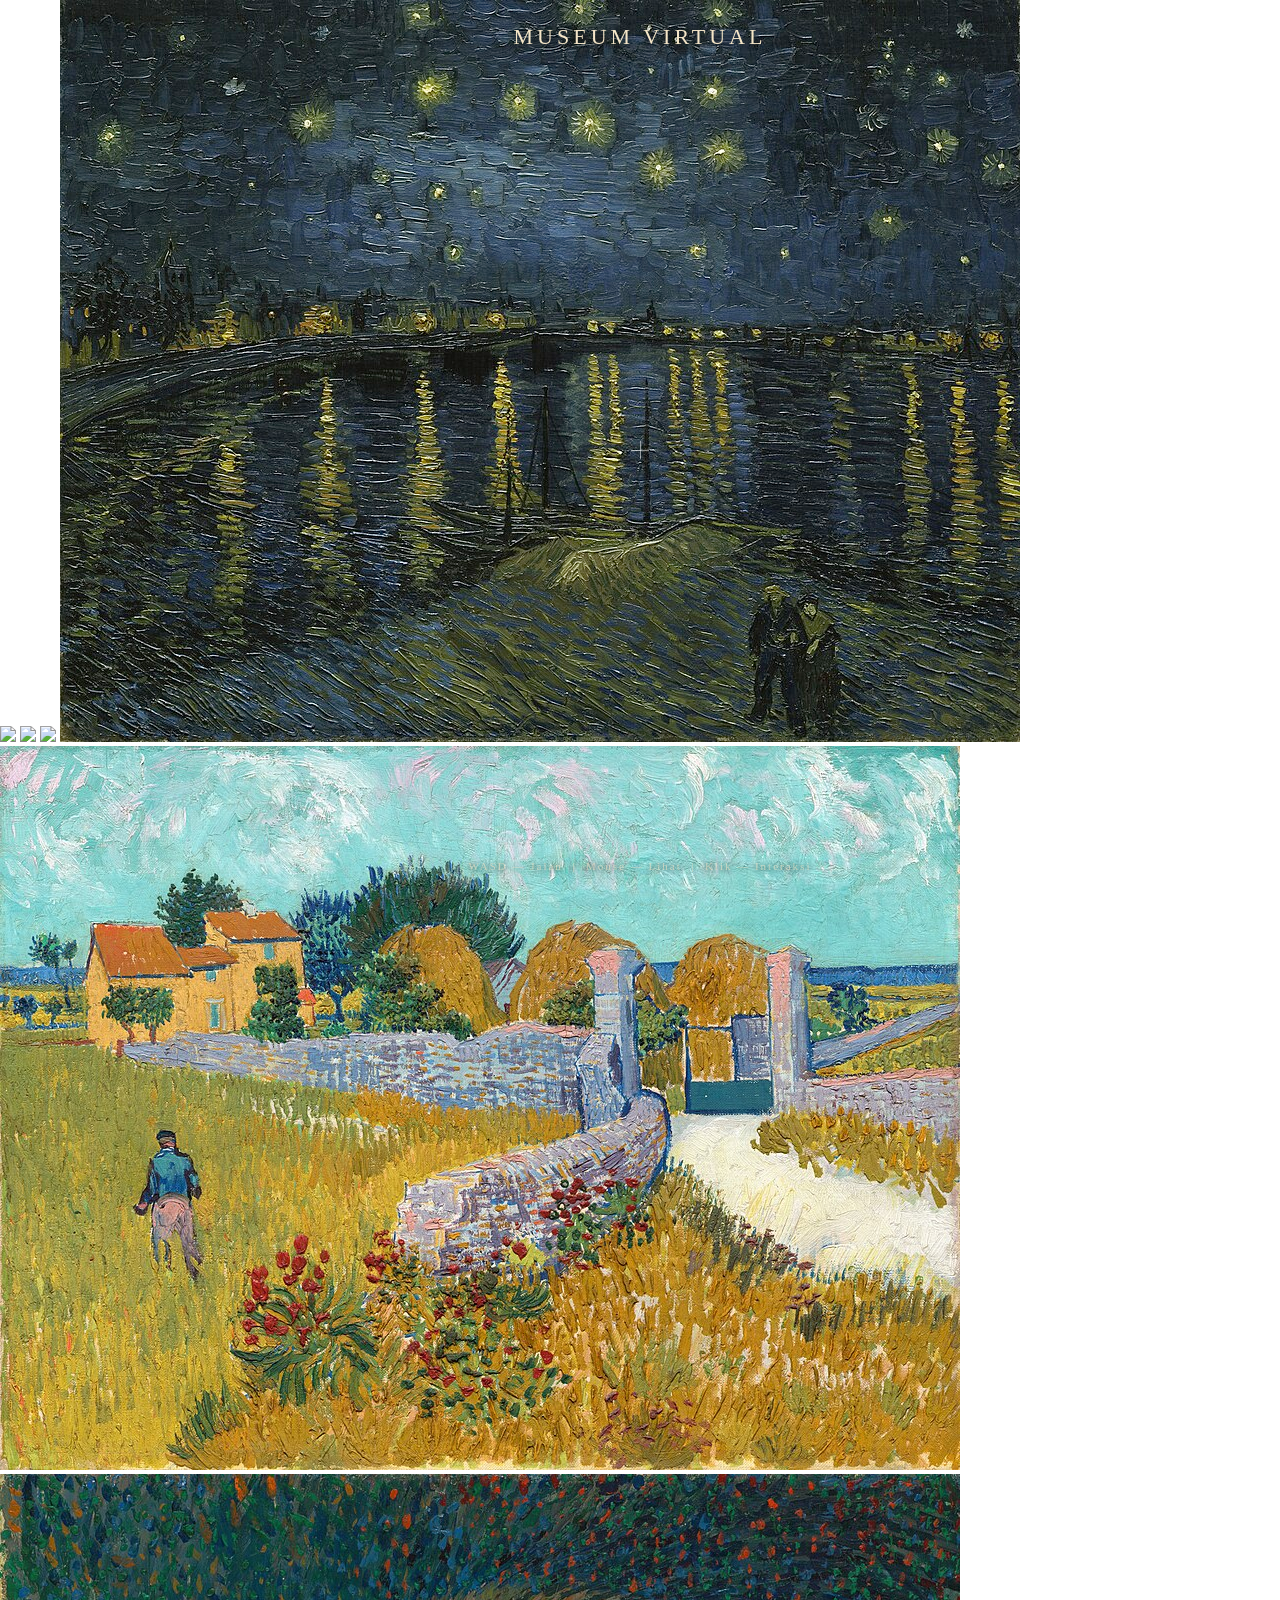
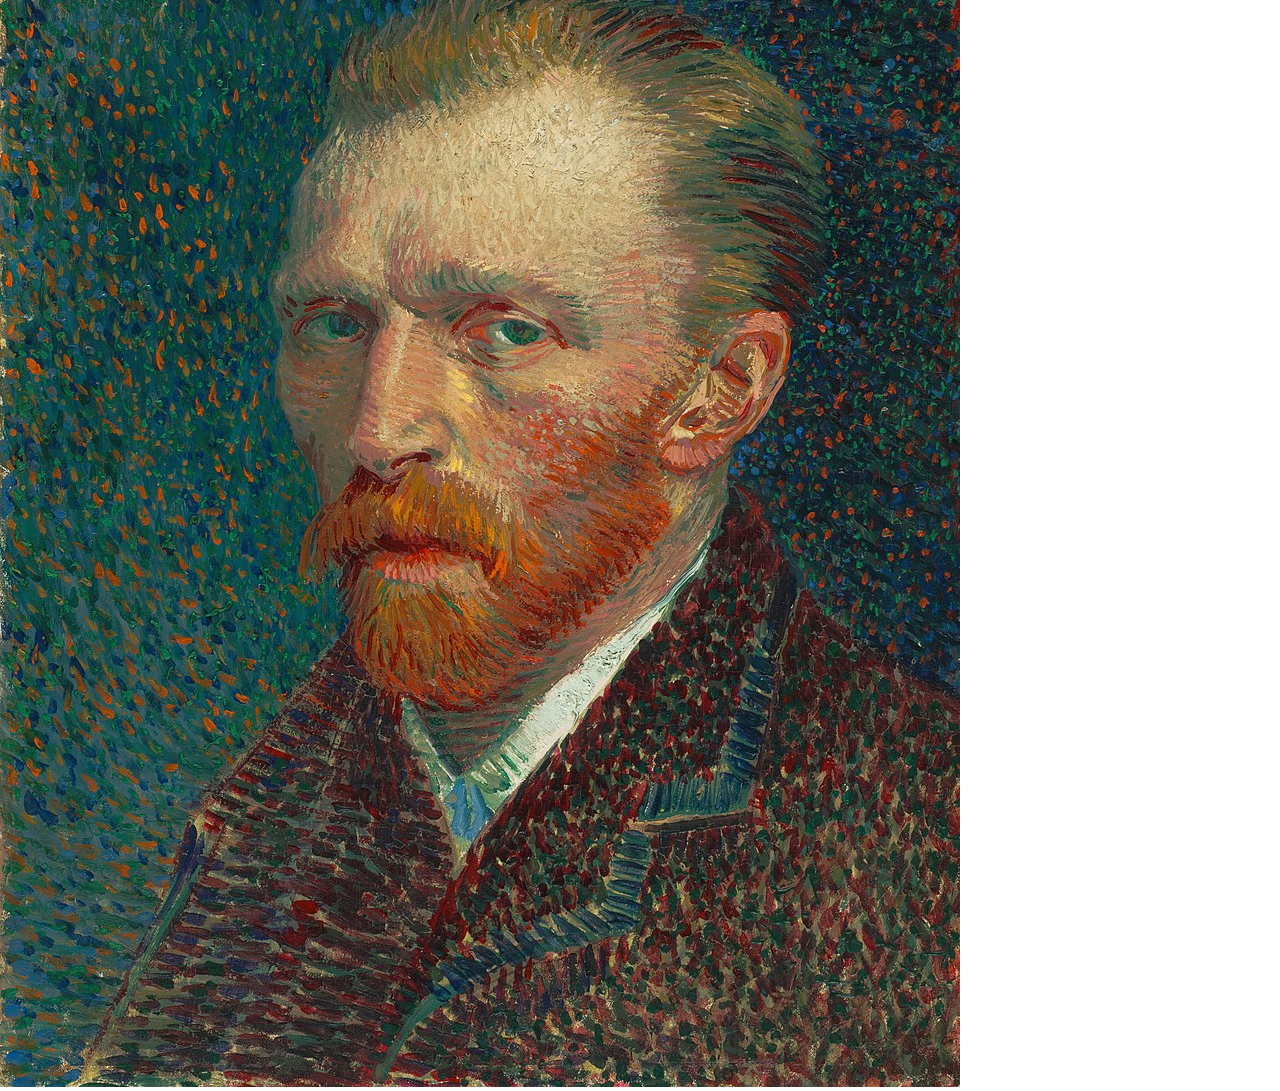
==== index.html @ 612df311 "feat: view in room, 3d models, images" ====
<!DOCTYPE html>
<html lang="id">

<head>
  <meta charset="UTF-8" />
  <meta name="viewport" content="width=device-width, initial-scale=1.0" />
  <title>Virtual Museum Interaktif</title>

  <!-- A-Frame -->
  <script src="https://aframe.io/releases/1.5.0/aframe.min.js"></script>
  <link rel="stylesheet" href="css/style.css" />
  <script src="js/interactions.js" defer></script>
</head>

<body>

  <!-- ══════════════ UI OVERLAY ══════════════ -->
  <div id="hud">
    <div id="museum-title">
      <h1>Museum Virtual</h1>
      <!-- <p>Koleksi Seni Dunia</p> -->
    </div>
    <div id="crosshair"></div>
    <div id="tooltip">[ Klik untuk info ]</div>
    <div id="nav-hint">WASD — Jalan &nbsp;|&nbsp; Mouse — Lihat &nbsp;|&nbsp; Klik — Interaksi</div>

    <div id="info-panel">
      <div id="info-title">Judul Karya</div>
      <div id="info-desc">Deskripsi karya seni atau artefak.</div>
      <span id="info-close">✕ &nbsp;Tutup</span>
    </div>
  </div>

  <!-- ══════════════ A-FRAME SCENE ══════════════ -->
  <a-scene background="color: #1a1208" fog="type: linear; color: #1a1208; near: 10; far: 30"
    cursor="rayOrigin: mouse; fuse: false" raycaster="objects: .interactable">

    <!-- ── ASSETS ── -->
    <a-assets>
      <img id="tex-floor" src="assets/images/Marble016_4K-JPG_Color.jpg" crossorigin="anonymous" />
      <img id="tex-wall" src="assets/images/Marble016_4K-JPG_Color.jpg" crossorigin="anonymous" />
      <img id="tex-ceiling" src="assets/images/Marble016_4K-JPG_Color.jpg" crossorigin="anonymous" />

      <img id="painting-1" src="assets/images/Vincent_van_Gogh_-_Starry_Night_-_Google_Art_Project.jpg"
        crossorigin="anonymous" />
      <img id="painting-2" src="assets/images/Farmhouse_in_Provence,_1888,_Vincent_van_Gogh,_NGA.jpg"
        crossorigin="anonymous" />
      <img id="painting-3" src="assets/images/Vincent_van_Gogh_-_Self-Portrait_-_Google_Art_Project_(454045).jpg"
        crossorigin="anonymous" />

      <a-asset-item id="model-artifact1" src="assets/models/Stag Statue.glb"></a-asset-item>
      <a-asset-item id="model-artifact2" src="assets/models/Statue.glb"></a-asset-item>
      <a-asset-item id="model-artifact3" src="assets/models/MayanTemple.glb"></a-asset-item>
    </a-assets>

    <!-- ── CAMERA ── -->
    <a-entity id="rig" position="0 1.2 7" physics="mass: 1">
      <a-camera height="1.7" near="0.1" far="40" look-controls="pointerLockEnabled: true"></a-camera>
    </a-entity>

    <!-- ══════════ RUANGAN ══════════ -->

    <!-- Lantai -->
    <a-plane src="#tex-floor" width="16" height="20" rotation="-90 0 0" position="0 0 0" repeat="4 5"
      shadow="receive: true"></a-plane>

    <!-- Langit-langit -->
    <a-plane src="#tex-ceiling" width="16" height="20" rotation="90 0 0" position="0 4 0" repeat="4 5"></a-plane>

    <!-- Dinding Belakang -->
    <a-plane src="#tex-wall" width="16" height="4" rotation="0 0 0" position="0 2 -10" repeat="4 1"></a-plane>

    <!-- Dinding Depan -->
    <a-plane src="#tex-wall" width="16" height="4" rotation="0 180 0" position="0 2 10" repeat="4 1"></a-plane>

    <!-- Dinding Kiri -->
    <a-plane src="#tex-wall" width="20" height="4" rotation="0 90 0" position="-8 2 0" repeat="5 1"></a-plane>

    <!-- Dinding Kanan -->
    <a-plane src="#tex-wall" width="20" height="4" rotation="0 -90 0" position="8 2 0" repeat="5 1"></a-plane>

    <!-- ══════════ PENCAHAYAAN ══════════ -->
    <a-light type="ambient" color="#4a3820" intensity="0.6"></a-light>
    <a-light type="directional" color="#fff8e0" intensity="0.8" position="0 4 2" cast-shadow="true"></a-light>
    <!-- Lampu sorot lukisan -->
    <a-light type="point" color="#ffe8a0" intensity="0.8" position="-7 3.2 -4" distance="4"></a-light>
    <a-light type="point" color="#ffe8a0" intensity="0.8" position="-7 3.2  0" distance="4"></a-light>
    <a-light type="point" color="#ffe8a0" intensity="0.8" position="-7 3.2  5" distance="4"></a-light>
    <a-light type="point" color="#ffe8a0" intensity="0.8" position=" 7 3.2 -4" distance="4"></a-light>
    <a-light type="point" color="#ffe8a0" intensity="0.8" position=" 7 3.2  4" distance="4"></a-light>

    <!-- ══════════ LUKISAN DI DINDING ══════════ -->

    <!-- Dinding Kiri -->
    <!-- Lukisan 1 -->
    <a-entity class="interactable" position="-7.85 2.2 -4" rotation="0 90 0" data-title="Starry Night"
      data-desc="Dilukis oleh Vincent van Gogh pada tahun 1889. Menggambarkan langit malam yang berputar-putar di atas desa Saint-Rémy-de-Provence. Salah satu karya paling ikonik dalam sejarah seni Barat.">
      <!-- Bingkai -->
      <a-box width="2.6" height="2.1" depth="0.06" color="#3d2b0e" position="0 0 -0.03"></a-box>
      <!-- Kanvas -->
      <a-plane src="#painting-1" width="2.2" height="1.7" position="0 0 0.02"
        material="shader: flat; side: double"></a-plane>
    </a-entity>

    <!-- Lukisan 2 -->
    <a-entity class="interactable" position="-7.85 2.2 0" rotation="0 90 0" data-title="The Persistence of Memory"
      data-desc="Karya Salvador Dalí (1931). Jam-jam yang meleleh di atas lanskap tandus menjadi simbol surealisme paling terkenal. Dalí terinspirasi dari keju Camembert yang meleleh di bawah sinar matahari.">
      <a-box width="2.6" height="2.1" depth="0.06" color="#3d2b0e" position="0 0 -0.03"></a-box>
      <a-plane src="#painting-2" width="2.2" height="1.7" position="0 0 0.02"
        material="shader: flat; side: double"></a-plane>
    </a-entity>

    <!-- Dinding Kanan -->
    <!-- Lukisan 3 -->
    <a-entity class="interactable" position="7.85 2.2 4" rotation="0 -90 0" data-title="Girl with a Pearl Earring"
      data-desc="Dilukis oleh Johannes Vermeer sekitar tahun 1665. Sering disebut 'Mona Lisa Utara', menampilkan gadis muda dengan anting mutiara yang besar. Kini tersimpan di Mauritshuis, Den Haag, Belanda.">
      <a-box width="2.2" height="2.6" depth="0.06" color="#3d2b0e" position="0 0 -0.03"></a-box>
      <a-plane src="#painting-3" width="1.8" height="2.2" position="0 0 0.02"
        material="shader: flat; side: double"></a-plane>
    </a-entity>

    <!-- ══════════ ARTEFAK 3D ══════════ -->

    <!-- Pedestal + Model 1 -->
    <a-entity class="interactable" position="-3 0 -5" data-title="Artefak: Vas Kuno"
      data-desc="Replika vas keramik dari dinasti Ming, abad ke-15. Dihiasi motif naga dan phoenix yang melambangkan keseimbangan kekuatan alam semesta. Teknik pembuatannya diturunkan selama ratusan tahun.">
      <!-- Pedestal -->
      <a-box width="0.6" height="0.9" depth="0.6" color="#2c2010" position="0 0.45 0"></a-box>
      <a-box width="0.7" height="0.05" depth="0.7" color="#3a2c14" position="0 0.925 0"></a-box>
      <!-- Model GLB -->
      <a-gltf-model class="interactable" src="#model-artifact1" position="0 0.9 0" scale="0.3 0.3 0.3"
        animation="property: rotation; to: 0 360 0; dur: 8000; loop: true; easing: linear"></a-gltf-model>
    </a-entity>

    <!-- Pedestal + Model 2 -->
    <a-entity class="interactable" position="3 0 -5" data-title="Artefak: Patung Kecil"
      data-desc="Patung perunggu yang terinspirasi dari gaya Yunani Kuno. Menceritakan sosok dewa Hermes yang dikenal sebagai pembawa pesan para dewa. Diperkirakan berasal dari abad ke-3 Sebelum Masehi.">
      <a-box width="0.6" height="0.9" depth="0.6" color="#2c2010" position="0 0.45 0"></a-box>
      <a-box width="0.7" height="0.05" depth="0.7" color="#3a2c14" position="0 0.925 0"></a-box>
      <a-gltf-model class="interactable" src="#model-artifact2" position="0 1.2 0" scale="0.5 0.5 0.5"
        animation="property: rotation; to: 0 360 0; dur: 10000; loop: true; easing: linear"></a-gltf-model>
    </a-entity>

    <!-- Pedestal + Model 3 -->
    <a-entity class="interactable" position="0 0 -8" data-title="Artefak: Tample Maya"
      data-desc="adalah sebuah peradaban di Mesoamerika yang dibangun oleh bangsa Maya. Peradaban ini dikenal akan aksara hieroglifnya dan juga seni rupa, arsitektur, matematika, kalender, dan keahlian astronominya. Peradaban Maya berkembang di wilayah Meksiko tenggara, seluruh wilayah Guatemala dan Belize, serta bagian barat Honduras dan El Salvador..">
      <a-box width="0.6" height="0.9" depth="0.6" color="#2c2010" position="0 0.45 0"></a-box>
      <a-box width="0.7" height="0.05" depth="0.7" color="#3a2c14" position="0 0.925 0"></a-box>
      <a-gltf-model class="interactable" src="#model-artifact3" position="0 1.2 0" scale="0.5 0.5 0.5"
        animation="property: rotation; to: 0 360 0; dur: 10000; loop: true; easing: linear"></a-gltf-model>
    </a-entity>

    <!-- Bangku museum (dekoratif) -->
    <a-box width="1.8" height="0.08" depth="0.5" color="#5a3e1e" position="0 0.5 0"></a-box>
    <a-box width="0.08" height="0.5" depth="0.5" color="#4a3010" position="-0.86 0.25 0"></a-box>
    <a-box width="0.08" height="0.5" depth="0.5" color="#4a3010" position=" 0.86 0.25 0"></a-box>

  </a-scene>
</body>

</html>
---- css/style.css ----
* {
	margin: 0;
	padding: 0;
	box-sizing: border-box;
}

/* ── HUD overlay ── */
#hud {
	position: fixed;
	top: 0;
	left: 0;
	width: 100%;
	height: 100%;
	pointer-events: none;
	z-index: 10;
	font-family: 'Georgia', serif;
}

/* Museum title */
#museum-title {
	position: absolute;
	top: 24px;
	left: 50%;
	transform: translateX(-50%);
	text-align: center;
	color: #f5e6c8;
	text-shadow: 0 2px 12px rgba(0, 0, 0, 0.8);
}

#museum-title h1 {
	font-size: 22px;
	letter-spacing: 4px;
	text-transform: uppercase;
	font-weight: normal;
}

#museum-title p {
	font-size: 11px;
	letter-spacing: 2px;
	opacity: 0.7;
	margin-top: 4px;
}

/* Navigation hint */
#nav-hint {
	position: absolute;
	bottom: 28px;
	left: 50%;
	transform: translateX(-50%);
	color: rgba(245, 230, 200, 0.6);
	font-size: 11px;
	letter-spacing: 2px;
	text-align: center;
	text-shadow: 0 1px 6px rgba(0, 0, 0, 0.9);
}

/* Crosshair */
#crosshair {
	position: absolute;
	top: 50%;
	left: 50%;
	transform: translate(-50%, -50%);
	width: 18px;
	height: 18px;
}

#crosshair::before,
#crosshair::after {
	content: '';
	position: absolute;
	background: rgba(255, 255, 255, 0.5);
}

#crosshair::before {
	width: 1px;
	height: 100%;
	left: 50%;
}

#crosshair::after {
	height: 1px;
	width: 100%;
	top: 50%;
}

/* Info panel */
#info-panel {
	position: absolute;
	bottom: 80px;
	left: 50%;
	transform: translateX(-50%) translateY(20px);
	width: min(420px, 90vw);
	background: rgba(15, 10, 5, 0.88);
	border: 1px solid rgba(200, 170, 100, 0.4);
	border-radius: 2px;
	padding: 24px 28px;
	color: #f5e6c8;
	opacity: 0;
	transition: opacity 0.35s ease, transform 0.35s ease;
	pointer-events: none;
	backdrop-filter: blur(8px);
}

#info-panel.visible {
	opacity: 1;
	transform: translateX(-50%) translateY(0);
	pointer-events: all;
}

#info-panel::before {
	content: '';
	position: absolute;
	top: 0;
	left: 28px;
	right: 28px;
	height: 1px;
	background: linear-gradient(90deg, transparent, rgba(200, 170, 100, 0.6), transparent);
}

#info-title {
	font-size: 17px;
	letter-spacing: 2px;
	text-transform: uppercase;
	margin-bottom: 10px;
	color: #e8c97a;
}

#info-desc {
	font-size: 13px;
	line-height: 1.8;
	opacity: 0.85;
	font-style: italic;
}

#info-close {
	display: block;
	margin-top: 16px;
	text-align: right;
	font-size: 10px;
	letter-spacing: 2px;
	color: rgba(200, 170, 100, 0.5);
	cursor: pointer;
	pointer-events: all;
	text-transform: uppercase;
	transition: color 0.2s;
}

#info-close:hover {
	color: #e8c97a;
}

/* Tooltip hover */
#tooltip {
	position: absolute;
	top: 42%;
	left: 50%;
	transform: translate(-50%, -50%);
	color: rgba(245, 230, 200, 0.75);
	font-size: 11px;
	letter-spacing: 2px;
	text-transform: uppercase;
	text-shadow: 0 1px 8px rgba(0, 0, 0, 1);
	opacity: 0;
	transition: opacity 0.2s;
	pointer-events: none;
}

#tooltip.show {
	opacity: 1;
}
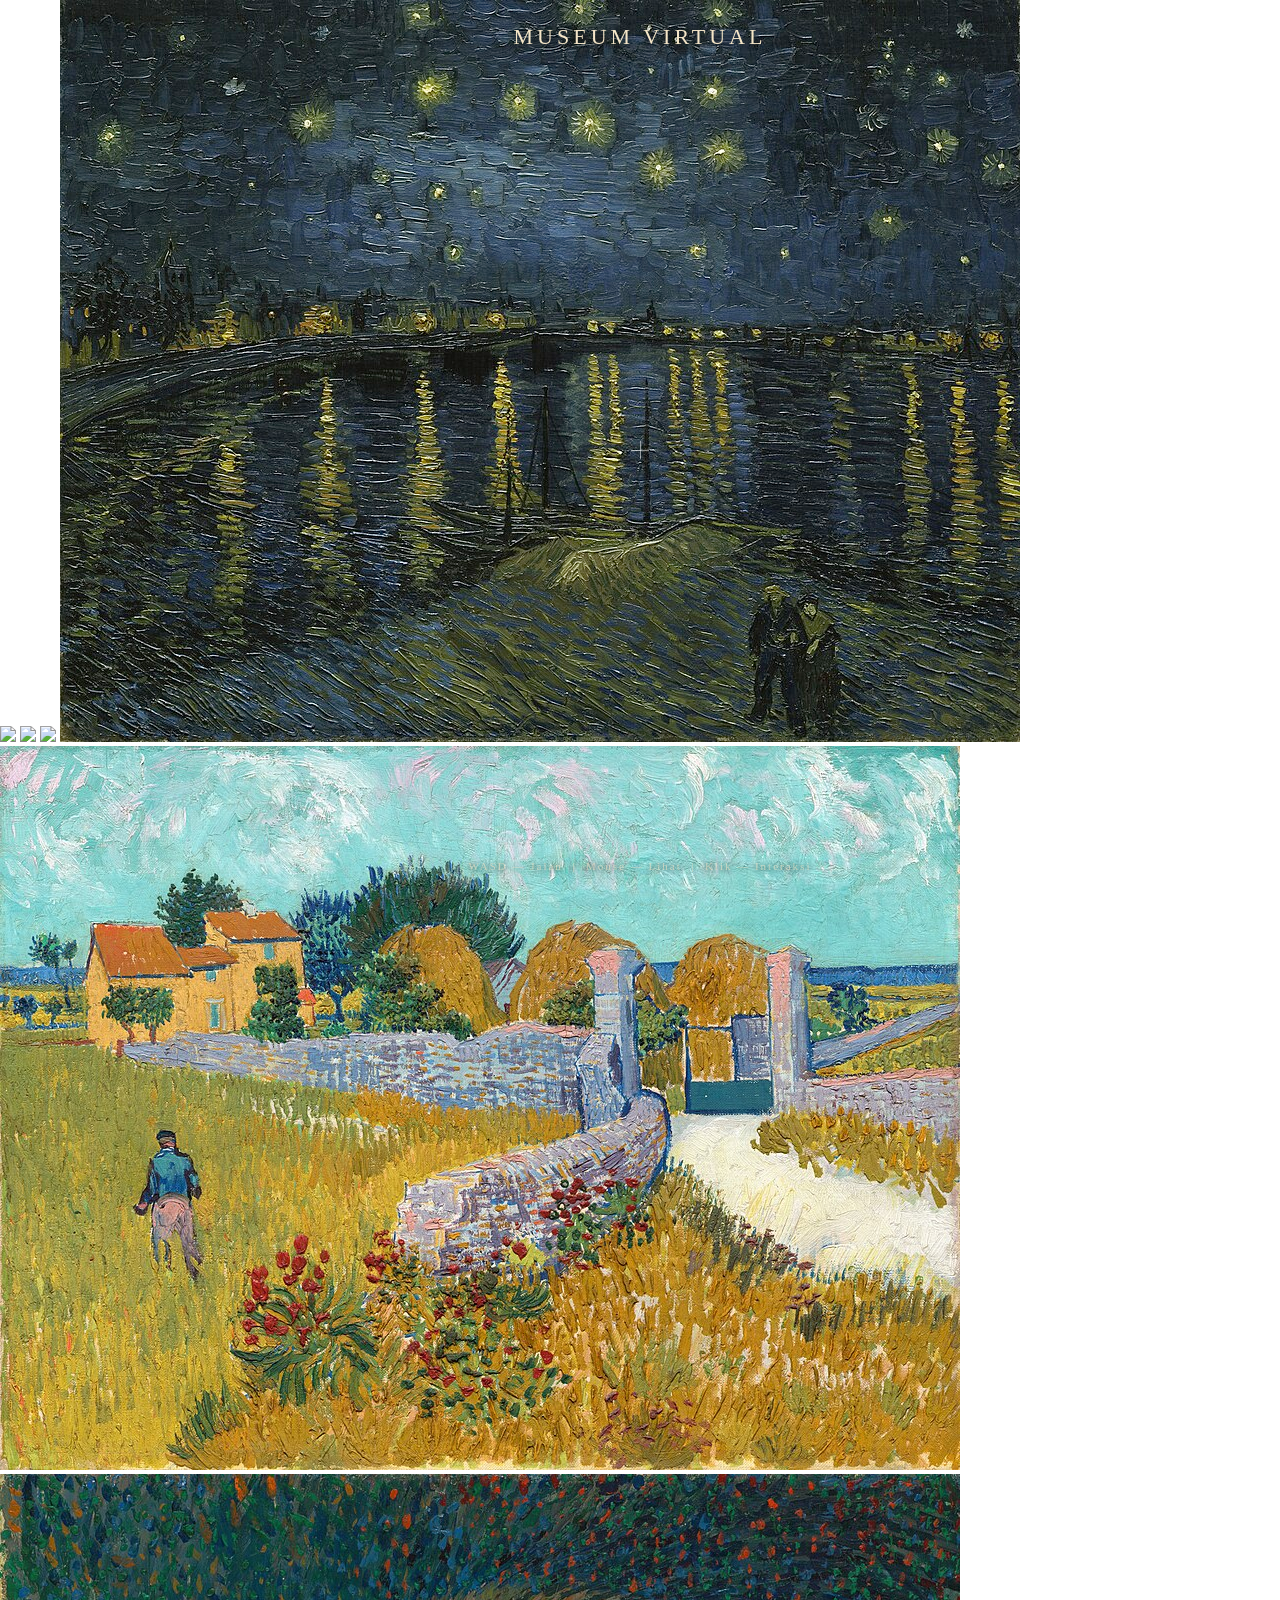
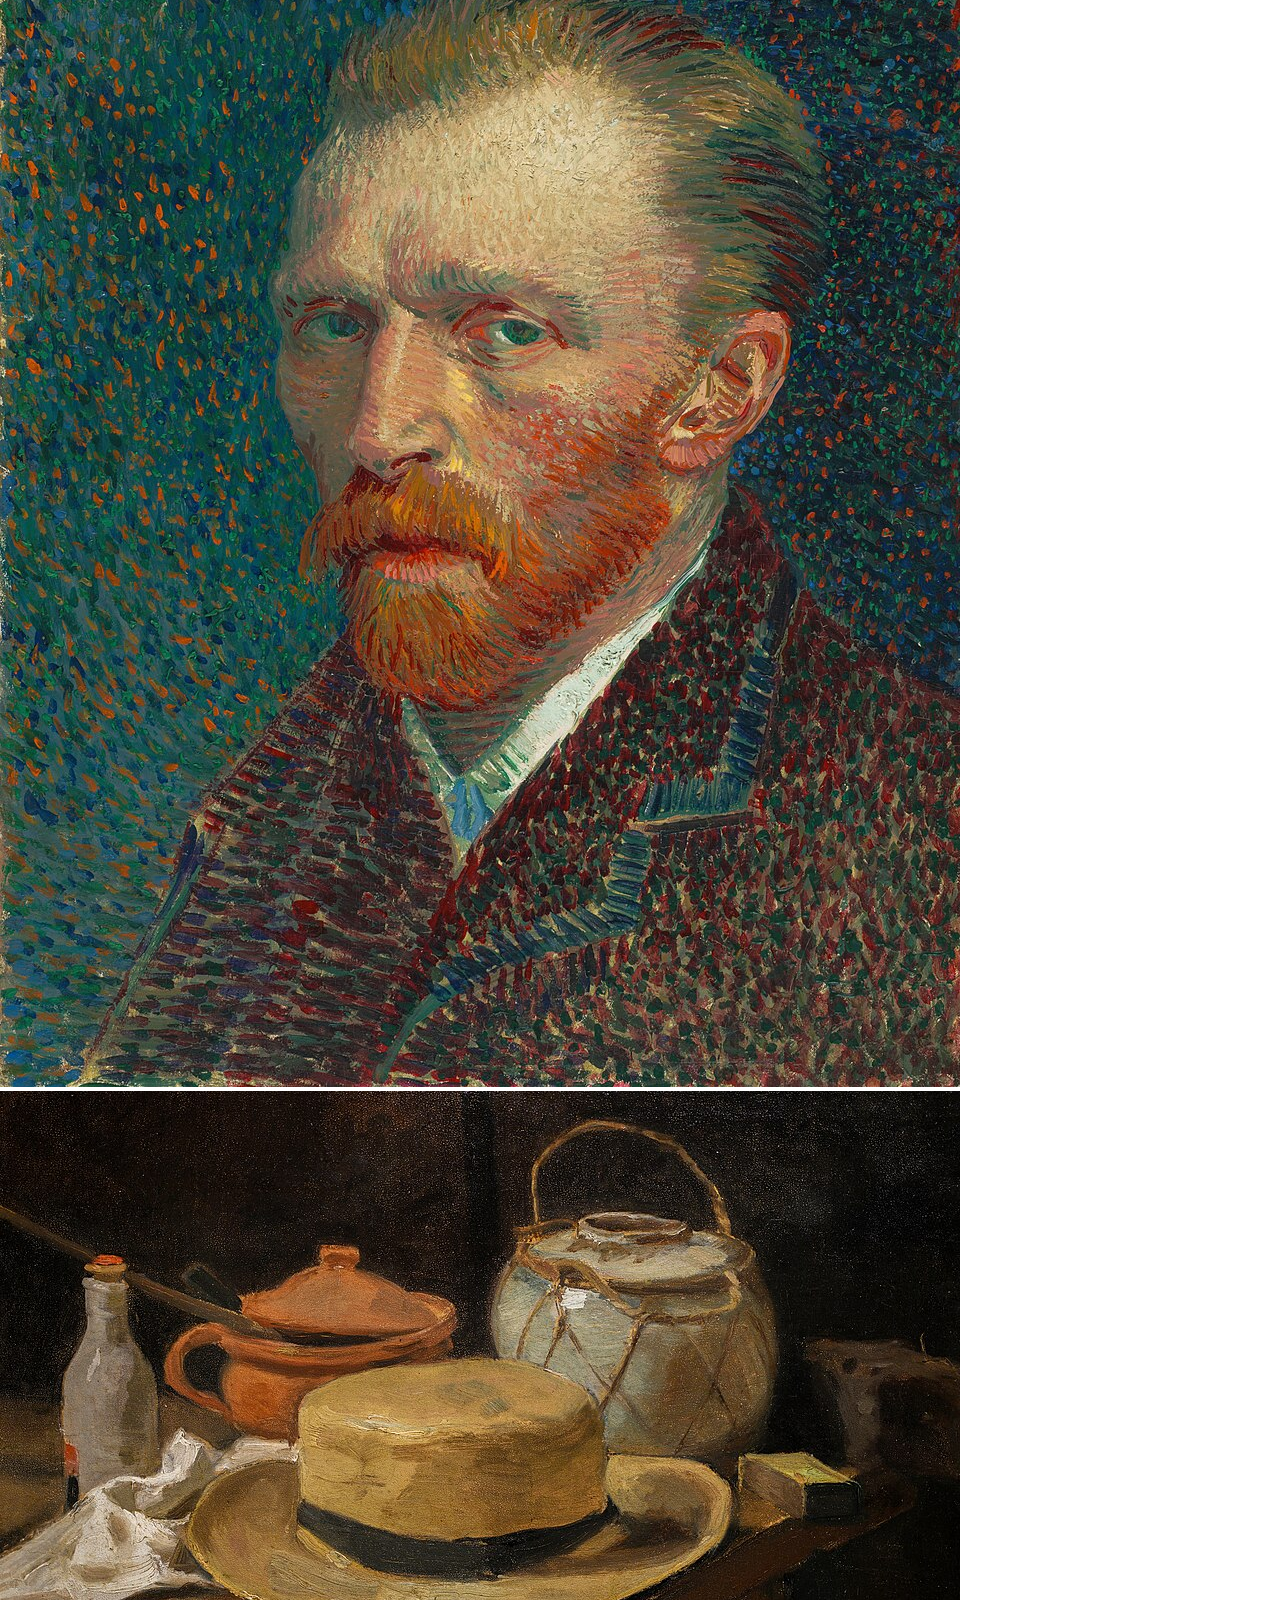
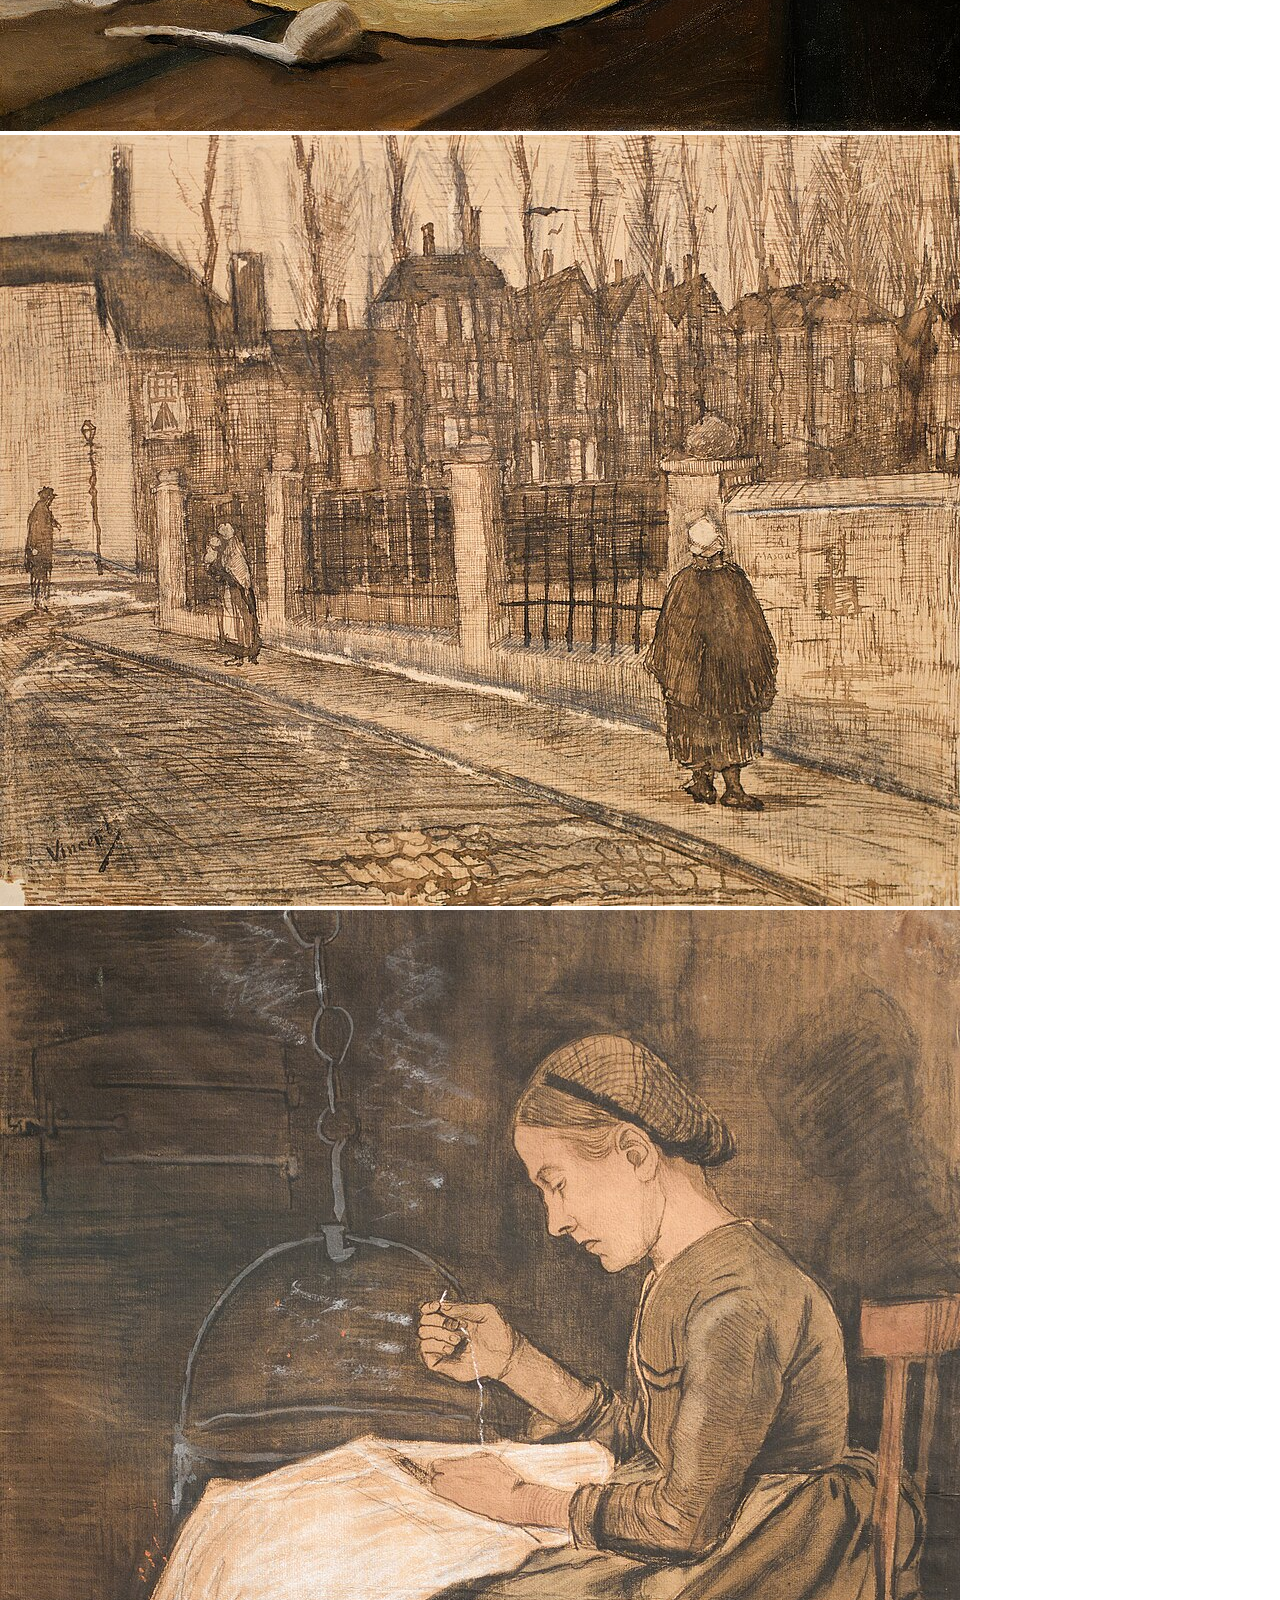
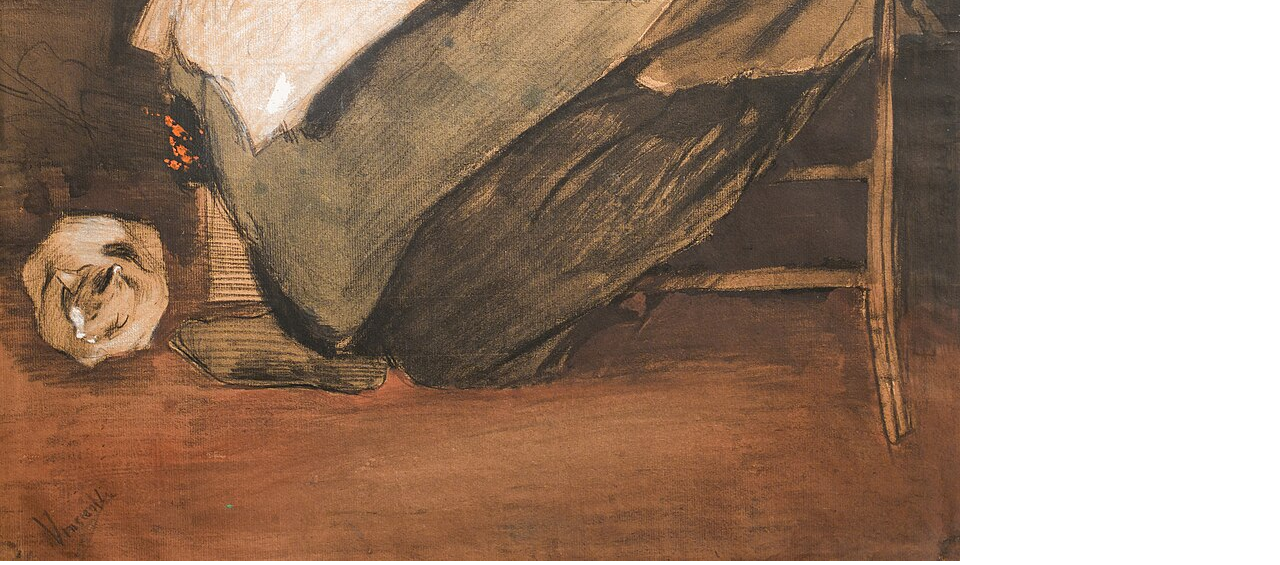
==== commit dd48a3b7: "add new images" ====
--- a/index.html
+++ b/index.html
@@ -3,10 +3,11 @@
 
 <head>
   <meta charset="UTF-8" />
-  <meta name="viewport" content="width=device-width, initial-scale=1.0" />
+  <meta name="viewport" content="width=device-width, initial-scale=1.0, maximum-scale=1.0, user-scalable=no" />
+  <meta name="mobile-web-app-capable" content="yes" />
+  <meta name="apple-mobile-web-app-capable" content="yes" />
   <title>Virtual Museum Interaktif</title>
 
-  <!-- A-Frame -->
   <script src="https://aframe.io/releases/1.5.0/aframe.min.js"></script>
   <link rel="stylesheet" href="css/style.css" />
   <script src="js/interactions.js" defer></script>
@@ -18,35 +19,49 @@
   <div id="hud">
     <div id="museum-title">
       <h1>Museum Virtual</h1>
-      <!-- <p>Koleksi Seni Dunia</p> -->
     </div>
     <div id="crosshair"></div>
     <div id="tooltip">[ Klik untuk info ]</div>
     <div id="nav-hint">WASD — Jalan &nbsp;|&nbsp; Mouse — Lihat &nbsp;|&nbsp; Klik — Interaksi</div>
 
+    <div id="mobile-controls" aria-label="Kontrol arah mobile">
+      <div id="mobile-controls-label">Gerak</div>
+      <div id="dpad">
+        <button class="dpad-btn dpad-up" data-dir="forward" aria-label="Maju">▲</button>
+        <button class="dpad-btn dpad-left" data-dir="left" aria-label="Kiri">◀</button>
+        <button class="dpad-btn dpad-right" data-dir="right" aria-label="Kanan">▶</button>
+        <button class="dpad-btn dpad-down" data-dir="backward" aria-label="Mundur">▼</button>
+      </div>
+    </div>
+
     <div id="info-panel">
       <div id="info-title">Judul Karya</div>
+      <div id="info-year">—</div>
       <div id="info-desc">Deskripsi karya seni atau artefak.</div>
-      <span id="info-close">✕ &nbsp;Tutup</span>
+      <div id="info-actions">
+        <button id="btn-ar" type="button">🔍 Lihat di AR</button>
+        <span id="info-close">✕ &nbsp;Tutup</span>
+      </div>
     </div>
   </div>
 
   <!-- ══════════════ A-FRAME SCENE ══════════════ -->
   <a-scene background="color: #1a1208" fog="type: linear; color: #1a1208; near: 10; far: 30"
-    cursor="rayOrigin: mouse; fuse: false" raycaster="objects: .interactable">
+    cursor="rayOrigin: mouse; fuse: false" raycaster="objects: .interactable"
+    vr-mode-ui="enabled: true" loading-screen="enabled: false">
 
     <!-- ── ASSETS ── -->
     <a-assets>
-      <img id="tex-floor" src="assets/images/Marble016_4K-JPG_Color.jpg" crossorigin="anonymous" />
-      <img id="tex-wall" src="assets/images/Marble016_4K-JPG_Color.jpg" crossorigin="anonymous" />
+      <img id="tex-floor"   src="assets/images/Marble016_4K-JPG_Color.jpg" crossorigin="anonymous" />
+      <img id="tex-wall"    src="assets/images/Marble016_4K-JPG_Color.jpg" crossorigin="anonymous" />
       <img id="tex-ceiling" src="assets/images/Marble016_4K-JPG_Color.jpg" crossorigin="anonymous" />
 
-      <img id="painting-1" src="assets/images/Vincent_van_Gogh_-_Starry_Night_-_Google_Art_Project.jpg"
-        crossorigin="anonymous" />
-      <img id="painting-2" src="assets/images/Farmhouse_in_Provence,_1888,_Vincent_van_Gogh,_NGA.jpg"
-        crossorigin="anonymous" />
-      <img id="painting-3" src="assets/images/Vincent_van_Gogh_-_Self-Portrait_-_Google_Art_Project_(454045).jpg"
-        crossorigin="anonymous" />
+      <img id="painting-1" src="assets/images/Vincent_van_Gogh_-_Starry_Night_-_Google_Art_Project.jpg" crossorigin="anonymous" />
+      <img id="painting-2" src="assets/images/Farmhouse_in_Provence,_1888,_Vincent_van_Gogh,_NGA.jpg" crossorigin="anonymous" />
+      <img id="painting-3" src="assets/images/Vincent_van_Gogh_-_Self-Portrait_-_Google_Art_Project_(454045).jpg" crossorigin="anonymous" />
+      <img id="painting-4" src="assets/images/Still_Life_with_Yellow_Straw_Hat_-_Vincent_Van_Gogh.jpg" crossorigin="anonymous" />
+      <img id="painting-5" src="assets/images/View_of_the_Hague_(Paddemoes)_-_Vincent_Van_Gogh.jpg" crossorigin="anonymous" />
+      <img id="painting-6" src="assets/images/Woman_sewing_and_cat_-_Vincent_Van_Gogh.jpg" crossorigin="anonymous" />
 
       <a-asset-item id="model-artifact1" src="assets/models/Stag Statue.glb"></a-asset-item>
       <a-asset-item id="model-artifact2" src="assets/models/Statue.glb"></a-asset-item>
@@ -59,94 +74,119 @@
     </a-entity>
 
     <!-- ══════════ RUANGAN ══════════ -->
-
-    <!-- Lantai -->
-    <a-plane src="#tex-floor" width="16" height="20" rotation="-90 0 0" position="0 0 0" repeat="4 5"
-      shadow="receive: true"></a-plane>
-
-    <!-- Langit-langit -->
-    <a-plane src="#tex-ceiling" width="16" height="20" rotation="90 0 0" position="0 4 0" repeat="4 5"></a-plane>
-
-    <!-- Dinding Belakang -->
-    <a-plane src="#tex-wall" width="16" height="4" rotation="0 0 0" position="0 2 -10" repeat="4 1"></a-plane>
-
-    <!-- Dinding Depan -->
-    <a-plane src="#tex-wall" width="16" height="4" rotation="0 180 0" position="0 2 10" repeat="4 1"></a-plane>
-
-    <!-- Dinding Kiri -->
-    <a-plane src="#tex-wall" width="20" height="4" rotation="0 90 0" position="-8 2 0" repeat="5 1"></a-plane>
-
-    <!-- Dinding Kanan -->
-    <a-plane src="#tex-wall" width="20" height="4" rotation="0 -90 0" position="8 2 0" repeat="5 1"></a-plane>
+    <a-plane src="#tex-floor"   width="16" height="20" rotation="-90 0 0" position="0 0 0"   repeat="4 5" shadow="receive: true"></a-plane>
+    <a-plane src="#tex-ceiling" width="16" height="20" rotation="90 0 0"  position="0 4 0"   repeat="4 5"></a-plane>
+    <a-plane src="#tex-wall"    width="16" height="4"  rotation="0 0 0"   position="0 2 -10" repeat="4 1"></a-plane>
+    <a-plane src="#tex-wall"    width="16" height="4"  rotation="0 180 0" position="0 2 10"  repeat="4 1"></a-plane>
+    <a-plane src="#tex-wall"    width="20" height="4"  rotation="0 90 0"  position="-8 2 0"  repeat="5 1"></a-plane>
+    <a-plane src="#tex-wall"    width="20" height="4"  rotation="0 -90 0" position="8 2 0"   repeat="5 1"></a-plane>
 
     <!-- ══════════ PENCAHAYAAN ══════════ -->
-    <a-light type="ambient" color="#4a3820" intensity="0.6"></a-light>
+    <a-light type="ambient"     color="#4a3820" intensity="0.6"></a-light>
     <a-light type="directional" color="#fff8e0" intensity="0.8" position="0 4 2" cast-shadow="true"></a-light>
-    <!-- Lampu sorot lukisan -->
     <a-light type="point" color="#ffe8a0" intensity="0.8" position="-7 3.2 -4" distance="4"></a-light>
     <a-light type="point" color="#ffe8a0" intensity="0.8" position="-7 3.2  0" distance="4"></a-light>
     <a-light type="point" color="#ffe8a0" intensity="0.8" position="-7 3.2  5" distance="4"></a-light>
     <a-light type="point" color="#ffe8a0" intensity="0.8" position=" 7 3.2 -4" distance="4"></a-light>
     <a-light type="point" color="#ffe8a0" intensity="0.8" position=" 7 3.2  4" distance="4"></a-light>
 
-    <!-- ══════════ LUKISAN DI DINDING ══════════ -->
-
-    <!-- Dinding Kiri -->
-    <!-- Lukisan 1 -->
-    <a-entity class="interactable" position="-7.85 2.2 -4" rotation="0 90 0" data-title="Starry Night"
-      data-desc="Dilukis oleh Vincent van Gogh pada tahun 1889. Menggambarkan langit malam yang berputar-putar di atas desa Saint-Rémy-de-Provence. Salah satu karya paling ikonik dalam sejarah seni Barat.">
-      <!-- Bingkai -->
+    <!-- ══════════ LUKISAN ══════════ -->
+
+    <!-- Lukisan 1 — Kiri -->
+    <a-entity class="interactable" position="-7.85 2.2 -4" rotation="0 90 0"
+      data-id="painting-1"
+      data-title="The Starry Night"
+      data-year="Vincent van Gogh, 1889"
+      data-desc="Menggambarkan langit malam yang berputar-putar di atas desa Saint-Rémy-de-Provence. Salah satu karya paling ikonik dalam sejarah seni Barat, dilukis saat Van Gogh dirawat di rumah sakit jiwa.">
       <a-box width="2.6" height="2.1" depth="0.06" color="#3d2b0e" position="0 0 -0.03"></a-box>
-      <!-- Kanvas -->
-      <a-plane src="#painting-1" width="2.2" height="1.7" position="0 0 0.02"
-        material="shader: flat; side: double"></a-plane>
-    </a-entity>
-
-    <!-- Lukisan 2 -->
-    <a-entity class="interactable" position="-7.85 2.2 0" rotation="0 90 0" data-title="The Persistence of Memory"
-      data-desc="Karya Salvador Dalí (1931). Jam-jam yang meleleh di atas lanskap tandus menjadi simbol surealisme paling terkenal. Dalí terinspirasi dari keju Camembert yang meleleh di bawah sinar matahari.">
+      <a-plane src="#painting-1" width="2.2" height="1.7" position="0 0 0.02" material="shader: flat; side: double"></a-plane>
+    </a-entity>
+
+    <!-- Lukisan 2 — Kiri -->
+    <a-entity class="interactable" position="-7.85 2.2 0" rotation="0 90 0"
+      data-id="painting-2"
+      data-title="Farmhouse in Provence"
+      data-year="Vincent van Gogh, 1888"
+      data-desc="Menggambarkan rumah pertanian di Provence dengan warna-warna cerah khas gaya post-impresionis Van Gogh. Dilukis selama periode produktifnya di Arles, Prancis selatan.">
       <a-box width="2.6" height="2.1" depth="0.06" color="#3d2b0e" position="0 0 -0.03"></a-box>
-      <a-plane src="#painting-2" width="2.2" height="1.7" position="0 0 0.02"
-        material="shader: flat; side: double"></a-plane>
-    </a-entity>
-
-    <!-- Dinding Kanan -->
-    <!-- Lukisan 3 -->
-    <a-entity class="interactable" position="7.85 2.2 4" rotation="0 -90 0" data-title="Girl with a Pearl Earring"
-      data-desc="Dilukis oleh Johannes Vermeer sekitar tahun 1665. Sering disebut 'Mona Lisa Utara', menampilkan gadis muda dengan anting mutiara yang besar. Kini tersimpan di Mauritshuis, Den Haag, Belanda.">
+      <a-plane src="#painting-2" width="2.2" height="1.7" position="0 0 0.02" material="shader: flat; side: double"></a-plane>
+    </a-entity>
+
+    <!-- Lukisan 3 — Kanan -->
+    <a-entity class="interactable" position="7.85 2.2 4" rotation="0 -90 0"
+      data-id="painting-3"
+      data-title="Self-Portrait"
+      data-year="Vincent van Gogh, 1889"
+      data-desc="Salah satu dari lebih dari 30 potret diri Van Gogh. Dilukis dengan sapuan kuas yang tegas dan ekspresif, menampilkan tatapan intens yang menjadi ciri khas karya-karyanya.">
       <a-box width="2.2" height="2.6" depth="0.06" color="#3d2b0e" position="0 0 -0.03"></a-box>
-      <a-plane src="#painting-3" width="1.8" height="2.2" position="0 0 0.02"
-        material="shader: flat; side: double"></a-plane>
+      <a-plane src="#painting-3" width="1.8" height="2.2" position="0 0 0.02" material="shader: flat; side: double"></a-plane>
+    </a-entity>
+
+    <!-- Lukisan 4 — Kanan -->
+    <a-entity class="interactable" position="7.85 2.2 -4" rotation="0 -90 0"
+      data-id="painting-4"
+      data-title="Still Life with Yellow Straw Hat"
+      data-year="Vincent van Gogh, c. 1881"
+      data-desc="Benda mati yang menonjolkan topi jerami kuning sebagai fokus utama. Warna dan tekstur yang tebal memperlihatkan eksperimen awal Van Gogh dalam menyusun cahaya dan kontras.">
+      <a-box width="2.4" height="2.0" depth="0.06" color="#3d2b0e" position="0 0 -0.03"></a-box>
+      <a-plane src="#painting-4" width="2.0" height="1.6" position="0 0 0.02" material="shader: flat; side: double"></a-plane>
+    </a-entity>
+
+    <!-- Lukisan 5 — Kanan -->
+    <a-entity class="interactable" position="7.85 2.2 0" rotation="0 -90 0"
+      data-id="painting-5"
+      data-title="View of the Hague (Paddemoes)"
+      data-year="Vincent van Gogh, c. 1882"
+      data-desc="Pemandangan kota yang menampilkan suasana Den Haag dengan pendekatan yang lebih tenang dan observasional. Karya ini menunjukkan perhatian Van Gogh pada lanskap urban dan atmosfer harian.">
+      <a-box width="2.6" height="2.1" depth="0.06" color="#3d2b0e" position="0 0 -0.03"></a-box>
+      <a-plane src="#painting-5" width="2.2" height="1.7" position="0 0 0.02" material="shader: flat; side: double"></a-plane>
+    </a-entity>
+
+    <!-- Lukisan 6 — Kanan -->
+    <a-entity class="interactable" position="7.85 2.2 8" rotation="0 -90 0"
+      data-id="painting-6"
+      data-title="Woman Sewing and Cat"
+      data-year="Vincent van Gogh, c. 1881"
+      data-desc="Adegan domestik yang sederhana namun hangat, menggambarkan aktivitas menjahit di samping seekor kucing. Karya ini menangkap sisi keseharian yang intim dalam masa awal Van Gogh.">
+      <a-box width="2.4" height="2.0" depth="0.06" color="#3d2b0e" position="0 0 -0.03"></a-box>
+      <a-plane src="#painting-6" width="2.0" height="1.6" position="0 0 0.02" material="shader: flat; side: double"></a-plane>
     </a-entity>
 
     <!-- ══════════ ARTEFAK 3D ══════════ -->
 
-    <!-- Pedestal + Model 1 -->
-    <a-entity class="interactable" position="-3 0 -5" data-title="Artefak: Vas Kuno"
-      data-desc="Replika vas keramik dari dinasti Ming, abad ke-15. Dihiasi motif naga dan phoenix yang melambangkan keseimbangan kekuatan alam semesta. Teknik pembuatannya diturunkan selama ratusan tahun.">
-      <!-- Pedestal -->
+    <!-- Artefak 1 -->
+    <a-entity class="interactable" position="-3 0 -5"
+      data-id="artifact-1"
+      data-title="Stag Statue"
+      data-year="Eropa, Abad ke-17"
+      data-desc="Replika patung rusa jantan dari era barok Eropa. Simbol keagungan dan kebebasan alam liar, sering digunakan sebagai dekorasi istana dan taman kerajaan.">
       <a-box width="0.6" height="0.9" depth="0.6" color="#2c2010" position="0 0.45 0"></a-box>
       <a-box width="0.7" height="0.05" depth="0.7" color="#3a2c14" position="0 0.925 0"></a-box>
-      <!-- Model GLB -->
-      <a-gltf-model class="interactable" src="#model-artifact1" position="0 0.9 0" scale="0.3 0.3 0.3"
+      <a-gltf-model class="interactable" data-id="artifact-1" src="#model-artifact1" position="0 0.9 0" scale="0.3 0.3 0.3"
         animation="property: rotation; to: 0 360 0; dur: 8000; loop: true; easing: linear"></a-gltf-model>
     </a-entity>
 
-    <!-- Pedestal + Model 2 -->
-    <a-entity class="interactable" position="3 0 -5" data-title="Artefak: Patung Kecil"
-      data-desc="Patung perunggu yang terinspirasi dari gaya Yunani Kuno. Menceritakan sosok dewa Hermes yang dikenal sebagai pembawa pesan para dewa. Diperkirakan berasal dari abad ke-3 Sebelum Masehi.">
+    <!-- Artefak 2 -->
+    <a-entity class="interactable" position="3 0 -5"
+      data-id="artifact-2"
+      data-title="Classical Statue"
+      data-year="Yunani Kuno, Abad ke-3 SM"
+      data-desc="Patung perunggu bergaya Yunani Kuno yang menggambarkan sosok dewa. Dibuat dengan teknik lost-wax casting yang telah digunakan selama ribuan tahun oleh pengrajin Mediterania.">
       <a-box width="0.6" height="0.9" depth="0.6" color="#2c2010" position="0 0.45 0"></a-box>
       <a-box width="0.7" height="0.05" depth="0.7" color="#3a2c14" position="0 0.925 0"></a-box>
-      <a-gltf-model class="interactable" src="#model-artifact2" position="0 1.2 0" scale="0.5 0.5 0.5"
+      <a-gltf-model class="interactable" data-id="artifact-2" src="#model-artifact2" position="0 1.2 0" scale="0.5 0.5 0.5"
         animation="property: rotation; to: 0 360 0; dur: 10000; loop: true; easing: linear"></a-gltf-model>
     </a-entity>
 
-    <!-- Pedestal + Model 3 -->
-    <a-entity class="interactable" position="0 0 -8" data-title="Artefak: Tample Maya"
-      data-desc="adalah sebuah peradaban di Mesoamerika yang dibangun oleh bangsa Maya. Peradaban ini dikenal akan aksara hieroglifnya dan juga seni rupa, arsitektur, matematika, kalender, dan keahlian astronominya. Peradaban Maya berkembang di wilayah Meksiko tenggara, seluruh wilayah Guatemala dan Belize, serta bagian barat Honduras dan El Salvador..">
+    <!-- Artefak 3 -->
+    <a-entity class="interactable" position="0 0 -8"
+      data-id="artifact-3"
+      data-title="Mayan Temple"
+      data-year="Mesoamerika, 250–900 M"
+      data-desc="Replika miniatur kuil Maya dari periode klasik. Peradaban Maya dikenal dengan arsitektur monumental, sistem kalender yang presisi, dan hieroglif yang kaya. Kuil ini merupakan pusat ritual dan astronomi.">
       <a-box width="0.6" height="0.9" depth="0.6" color="#2c2010" position="0 0.45 0"></a-box>
       <a-box width="0.7" height="0.05" depth="0.7" color="#3a2c14" position="0 0.925 0"></a-box>
-      <a-gltf-model class="interactable" src="#model-artifact3" position="0 1.2 0" scale="0.5 0.5 0.5"
+      <a-gltf-model class="interactable" data-id="artifact-3" src="#model-artifact3" position="0 1.2 0" scale="0.5 0.5 0.5"
         animation="property: rotation; to: 0 360 0; dur: 10000; loop: true; easing: linear"></a-gltf-model>
     </a-entity>
 
--- a/css/style.css
+++ b/css/style.css
@@ -1,170 +1,228 @@
 * {
-	margin: 0;
-	padding: 0;
-	box-sizing: border-box;
+  margin: 0;
+  padding: 0;
+  box-sizing: border-box;
 }
 
 /* ── HUD overlay ── */
 #hud {
-	position: fixed;
-	top: 0;
-	left: 0;
-	width: 100%;
-	height: 100%;
-	pointer-events: none;
-	z-index: 10;
-	font-family: 'Georgia', serif;
+  position: fixed;
+  top: 0; left: 0;
+  width: 100%; height: 100%;
+  pointer-events: none;
+  z-index: 10;
+  font-family: 'Georgia', serif;
 }
 
 /* Museum title */
 #museum-title {
-	position: absolute;
-	top: 24px;
-	left: 50%;
-	transform: translateX(-50%);
-	text-align: center;
-	color: #f5e6c8;
-	text-shadow: 0 2px 12px rgba(0, 0, 0, 0.8);
-}
-
+  position: absolute;
+  top: 24px; left: 50%;
+  transform: translateX(-50%);
+  text-align: center;
+  color: #f5e6c8;
+  text-shadow: 0 2px 12px rgba(0,0,0,0.8);
+}
 #museum-title h1 {
-	font-size: 22px;
-	letter-spacing: 4px;
-	text-transform: uppercase;
-	font-weight: normal;
-}
-
-#museum-title p {
-	font-size: 11px;
-	letter-spacing: 2px;
-	opacity: 0.7;
-	margin-top: 4px;
+  font-size: 22px;
+  letter-spacing: 4px;
+  text-transform: uppercase;
+  font-weight: normal;
 }
 
 /* Navigation hint */
 #nav-hint {
-	position: absolute;
-	bottom: 28px;
-	left: 50%;
-	transform: translateX(-50%);
-	color: rgba(245, 230, 200, 0.6);
-	font-size: 11px;
-	letter-spacing: 2px;
-	text-align: center;
-	text-shadow: 0 1px 6px rgba(0, 0, 0, 0.9);
+  position: absolute;
+  bottom: 28px; left: 50%;
+  transform: translateX(-50%);
+  color: rgba(245,230,200,0.6);
+  font-size: 11px;
+  letter-spacing: 2px;
+  text-align: center;
+  text-shadow: 0 1px 6px rgba(0,0,0,0.9);
 }
 
 /* Crosshair */
 #crosshair {
-	position: absolute;
-	top: 50%;
-	left: 50%;
-	transform: translate(-50%, -50%);
-	width: 18px;
-	height: 18px;
-}
-
-#crosshair::before,
-#crosshair::after {
-	content: '';
-	position: absolute;
-	background: rgba(255, 255, 255, 0.5);
-}
-
-#crosshair::before {
-	width: 1px;
-	height: 100%;
-	left: 50%;
-}
-
-#crosshair::after {
-	height: 1px;
-	width: 100%;
-	top: 50%;
-}
+  position: absolute;
+  top: 50%; left: 50%;
+  transform: translate(-50%, -50%);
+  width: 18px; height: 18px;
+}
+#crosshair::before, #crosshair::after {
+  content: '';
+  position: absolute;
+  background: rgba(255,255,255,0.5);
+}
+#crosshair::before { width: 1px; height: 100%; left: 50%; }
+#crosshair::after  { height: 1px; width: 100%; top: 50%; }
 
 /* Info panel */
 #info-panel {
-	position: absolute;
-	bottom: 80px;
-	left: 50%;
-	transform: translateX(-50%) translateY(20px);
-	width: min(420px, 90vw);
-	background: rgba(15, 10, 5, 0.88);
-	border: 1px solid rgba(200, 170, 100, 0.4);
-	border-radius: 2px;
-	padding: 24px 28px;
-	color: #f5e6c8;
-	opacity: 0;
-	transition: opacity 0.35s ease, transform 0.35s ease;
-	pointer-events: none;
-	backdrop-filter: blur(8px);
-}
-
+  position: absolute;
+  bottom: 80px; left: 50%;
+  transform: translateX(-50%) translateY(20px);
+  width: min(420px, 90vw);
+  background: rgba(15,10,5,0.88);
+  border: 1px solid rgba(200,170,100,0.4);
+  border-radius: 2px;
+  padding: 24px 28px;
+  color: #f5e6c8;
+  opacity: 0;
+  transition: opacity 0.35s ease, transform 0.35s ease;
+  pointer-events: none;
+  backdrop-filter: blur(8px);
+}
 #info-panel.visible {
-	opacity: 1;
-	transform: translateX(-50%) translateY(0);
-	pointer-events: all;
-}
-
+  opacity: 1;
+  transform: translateX(-50%) translateY(0);
+  pointer-events: all;
+}
 #info-panel::before {
-	content: '';
-	position: absolute;
-	top: 0;
-	left: 28px;
-	right: 28px;
-	height: 1px;
-	background: linear-gradient(90deg, transparent, rgba(200, 170, 100, 0.6), transparent);
+  content: '';
+  position: absolute;
+  top: 0; left: 28px; right: 28px;
+  height: 1px;
+  background: linear-gradient(90deg, transparent, rgba(200,170,100,0.6), transparent);
 }
 
 #info-title {
-	font-size: 17px;
-	letter-spacing: 2px;
-	text-transform: uppercase;
-	margin-bottom: 10px;
-	color: #e8c97a;
-}
-
+  font-size: 17px;
+  letter-spacing: 2px;
+  text-transform: uppercase;
+  margin-bottom: 4px;
+  color: #e8c97a;
+}
+#info-year {
+  font-size: 11px;
+  letter-spacing: 1px;
+  color: rgba(232,201,122,0.55);
+  margin-bottom: 10px;
+}
 #info-desc {
-	font-size: 13px;
-	line-height: 1.8;
-	opacity: 0.85;
-	font-style: italic;
-}
+  font-size: 13px;
+  line-height: 1.8;
+  opacity: 0.85;
+  font-style: italic;
+}
+
+/* Action row: tombol AR + tutup */
+#info-actions {
+  display: flex;
+  align-items: center;
+  justify-content: space-between;
+  margin-top: 16px;
+}
+
+#btn-ar {
+  background: rgba(46,117,182,0.2);
+  border: 1px solid rgba(46,117,182,0.55);
+  color: #7ec8f5;
+  padding: 7px 16px;
+  font-size: 11px;
+  letter-spacing: 2px;
+  text-transform: uppercase;
+  cursor: pointer;
+  pointer-events: all;
+  border-radius: 2px;
+  font-family: 'Georgia', serif;
+  transition: background 0.2s;
+}
+#btn-ar:hover { background: rgba(46,117,182,0.38); }
 
 #info-close {
-	display: block;
-	margin-top: 16px;
-	text-align: right;
-	font-size: 10px;
-	letter-spacing: 2px;
-	color: rgba(200, 170, 100, 0.5);
-	cursor: pointer;
-	pointer-events: all;
-	text-transform: uppercase;
-	transition: color 0.2s;
-}
-
-#info-close:hover {
-	color: #e8c97a;
-}
+  font-size: 10px;
+  letter-spacing: 2px;
+  color: rgba(200,170,100,0.5);
+  cursor: pointer;
+  pointer-events: all;
+  text-transform: uppercase;
+  transition: color 0.2s;
+}
+#info-close:hover { color: #e8c97a; }
 
 /* Tooltip hover */
 #tooltip {
-	position: absolute;
-	top: 42%;
-	left: 50%;
-	transform: translate(-50%, -50%);
-	color: rgba(245, 230, 200, 0.75);
-	font-size: 11px;
-	letter-spacing: 2px;
-	text-transform: uppercase;
-	text-shadow: 0 1px 8px rgba(0, 0, 0, 1);
-	opacity: 0;
-	transition: opacity 0.2s;
-	pointer-events: none;
-}
-
-#tooltip.show {
-	opacity: 1;
-}
+  position: absolute;
+  top: 42%; left: 50%;
+  transform: translate(-50%, -50%);
+  color: rgba(245,230,200,0.75);
+  font-size: 11px;
+  letter-spacing: 2px;
+  text-transform: uppercase;
+  text-shadow: 0 1px 8px rgba(0,0,0,1);
+  opacity: 0;
+  transition: opacity 0.2s;
+  pointer-events: none;
+}
+#tooltip.show { opacity: 1; }
+
+/* Mobile D-pad */
+#mobile-controls {
+  position: absolute;
+  left: 20px;
+  bottom: 18px;
+  display: none;
+  flex-direction: column;
+  align-items: center;
+  gap: 8px;
+  pointer-events: all;
+  user-select: none;
+  -webkit-user-select: none;
+  touch-action: none;
+}
+
+#mobile-controls-label {
+  color: rgba(245, 230, 200, 0.65);
+  font-size: 10px;
+  letter-spacing: 2px;
+  text-transform: uppercase;
+  text-shadow: 0 1px 6px rgba(0, 0, 0, 0.9);
+}
+
+#dpad {
+  position: relative;
+  width: 132px;
+  height: 132px;
+}
+
+.dpad-btn {
+  position: absolute;
+  width: 44px;
+  height: 44px;
+  border-radius: 12px;
+  border: 1px solid rgba(245, 230, 200, 0.22);
+  background: linear-gradient(180deg, rgba(255,255,255,0.14), rgba(0,0,0,0.18));
+  color: #f5e6c8;
+  font-size: 18px;
+  line-height: 1;
+  box-shadow: inset 0 0 16px rgba(0,0,0,0.18), 0 8px 18px rgba(0,0,0,0.18);
+}
+
+.dpad-btn:active,
+.dpad-btn.active {
+  background: linear-gradient(180deg, rgba(232,201,122,0.28), rgba(0,0,0,0.2));
+  color: #fff8e0;
+}
+
+.dpad-up { top: 0; left: 44px; }
+.dpad-left { top: 44px; left: 0; }
+.dpad-right { top: 44px; left: 88px; }
+.dpad-down { top: 88px; left: 44px; }
+
+@media (pointer: coarse), (max-width: 900px) {
+  #mobile-controls {
+    display: flex;
+  }
+
+  #nav-hint {
+    bottom: 158px;
+  }
+}
+
+@media (hover: none) and (pointer: coarse) {
+  #nav-hint {
+    font-size: 10px;
+    letter-spacing: 1.5px;
+  }
+}
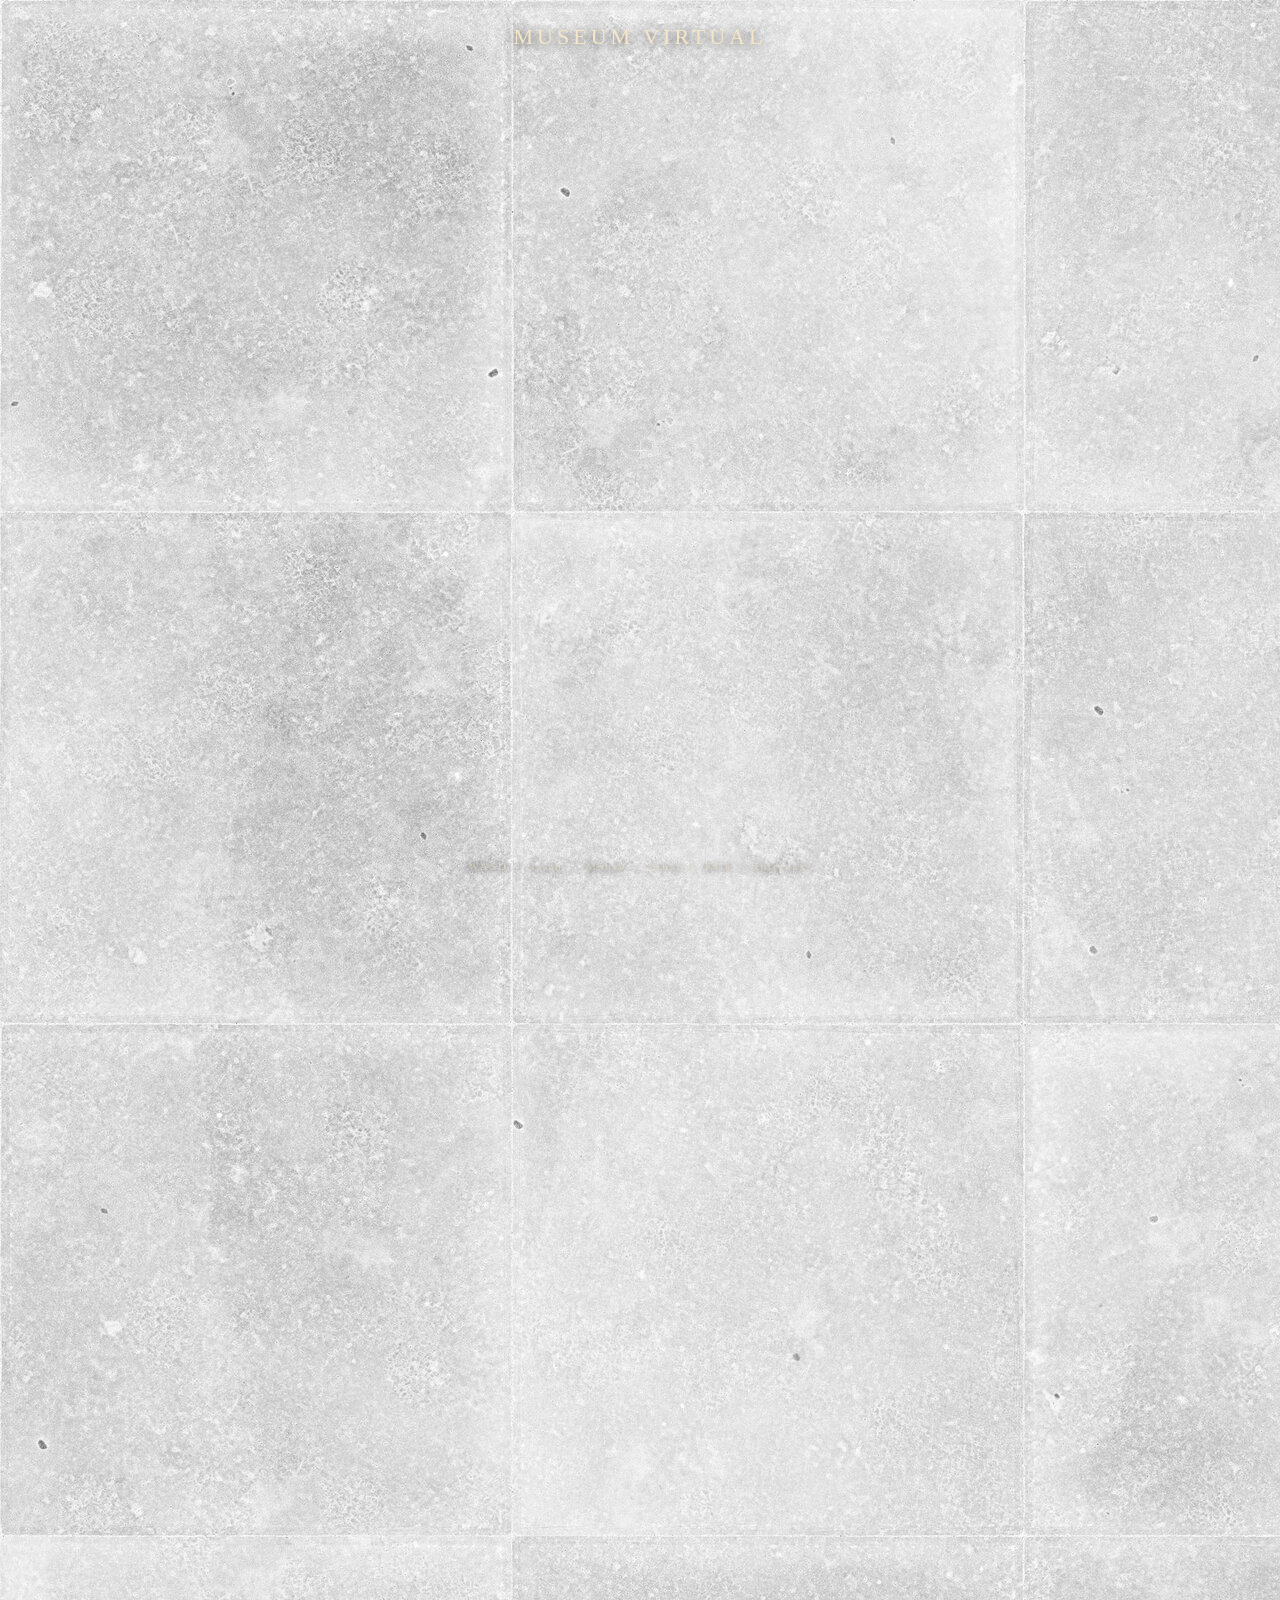
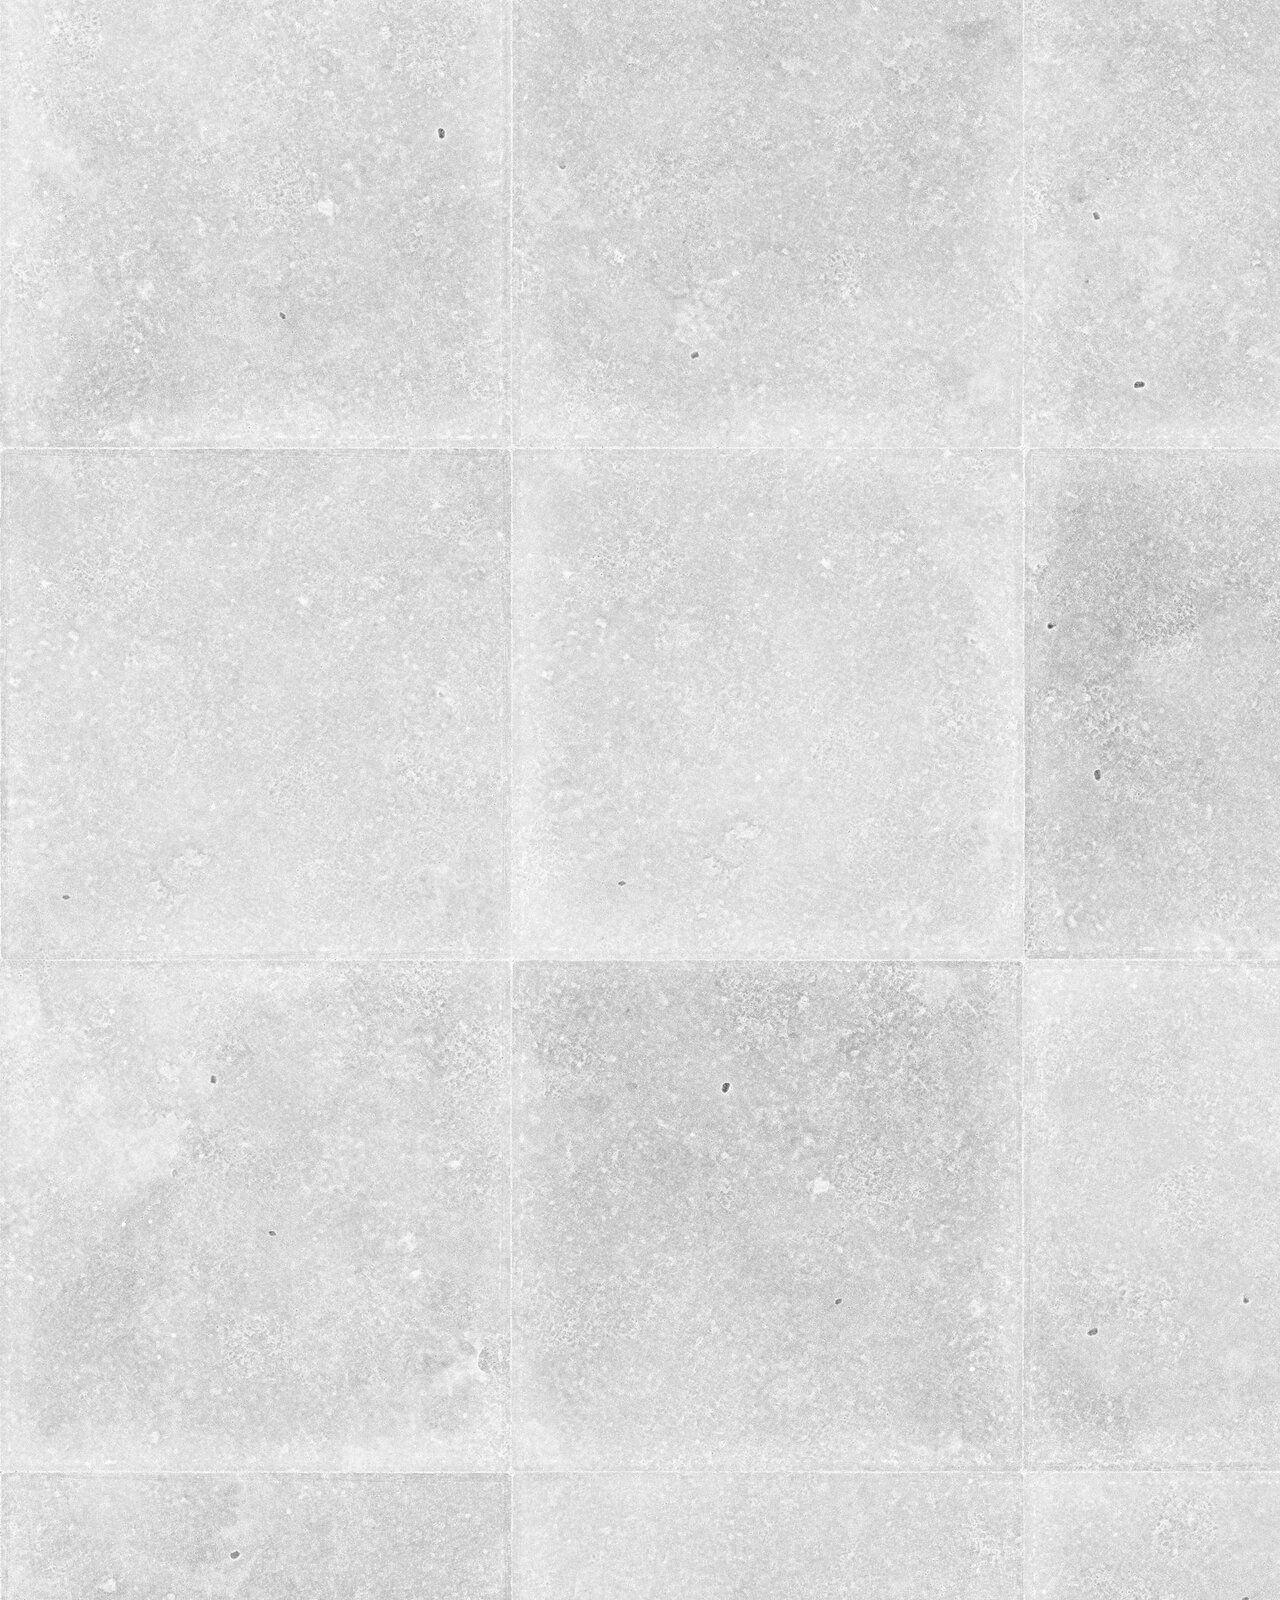
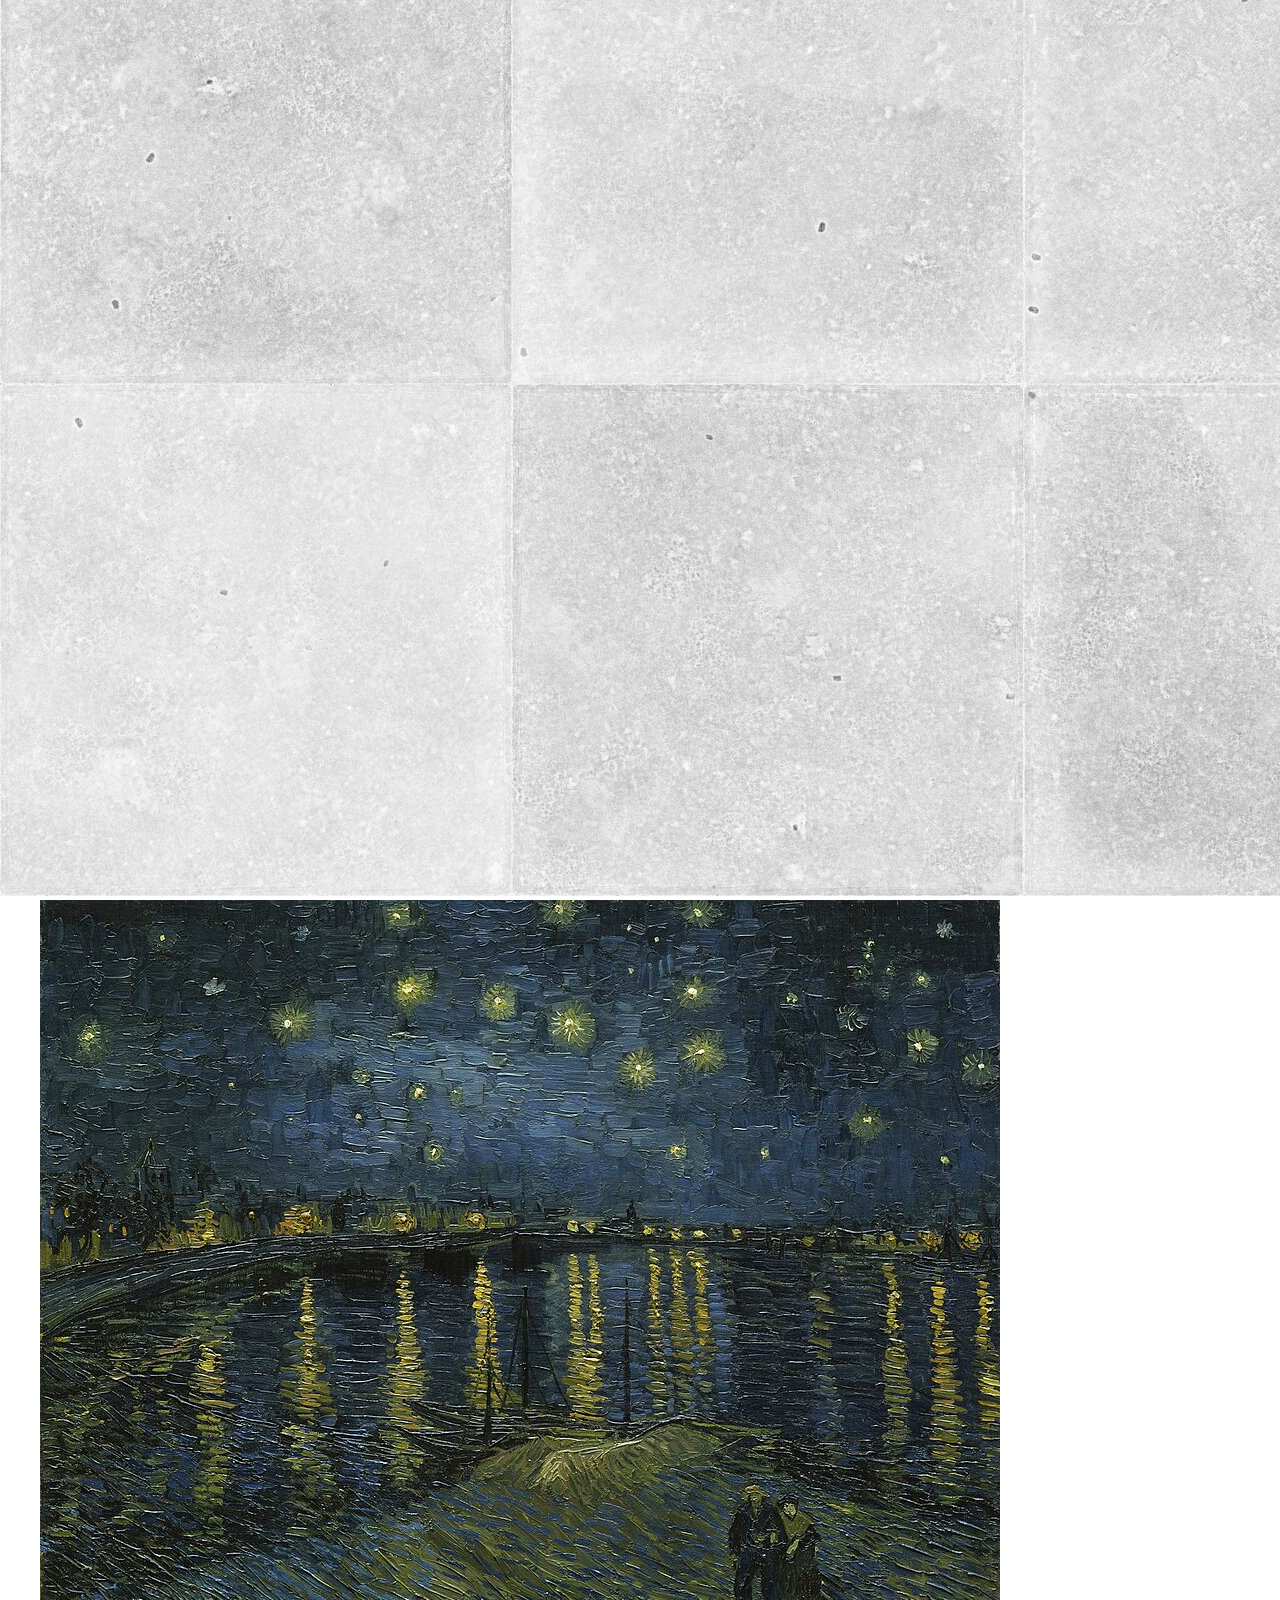
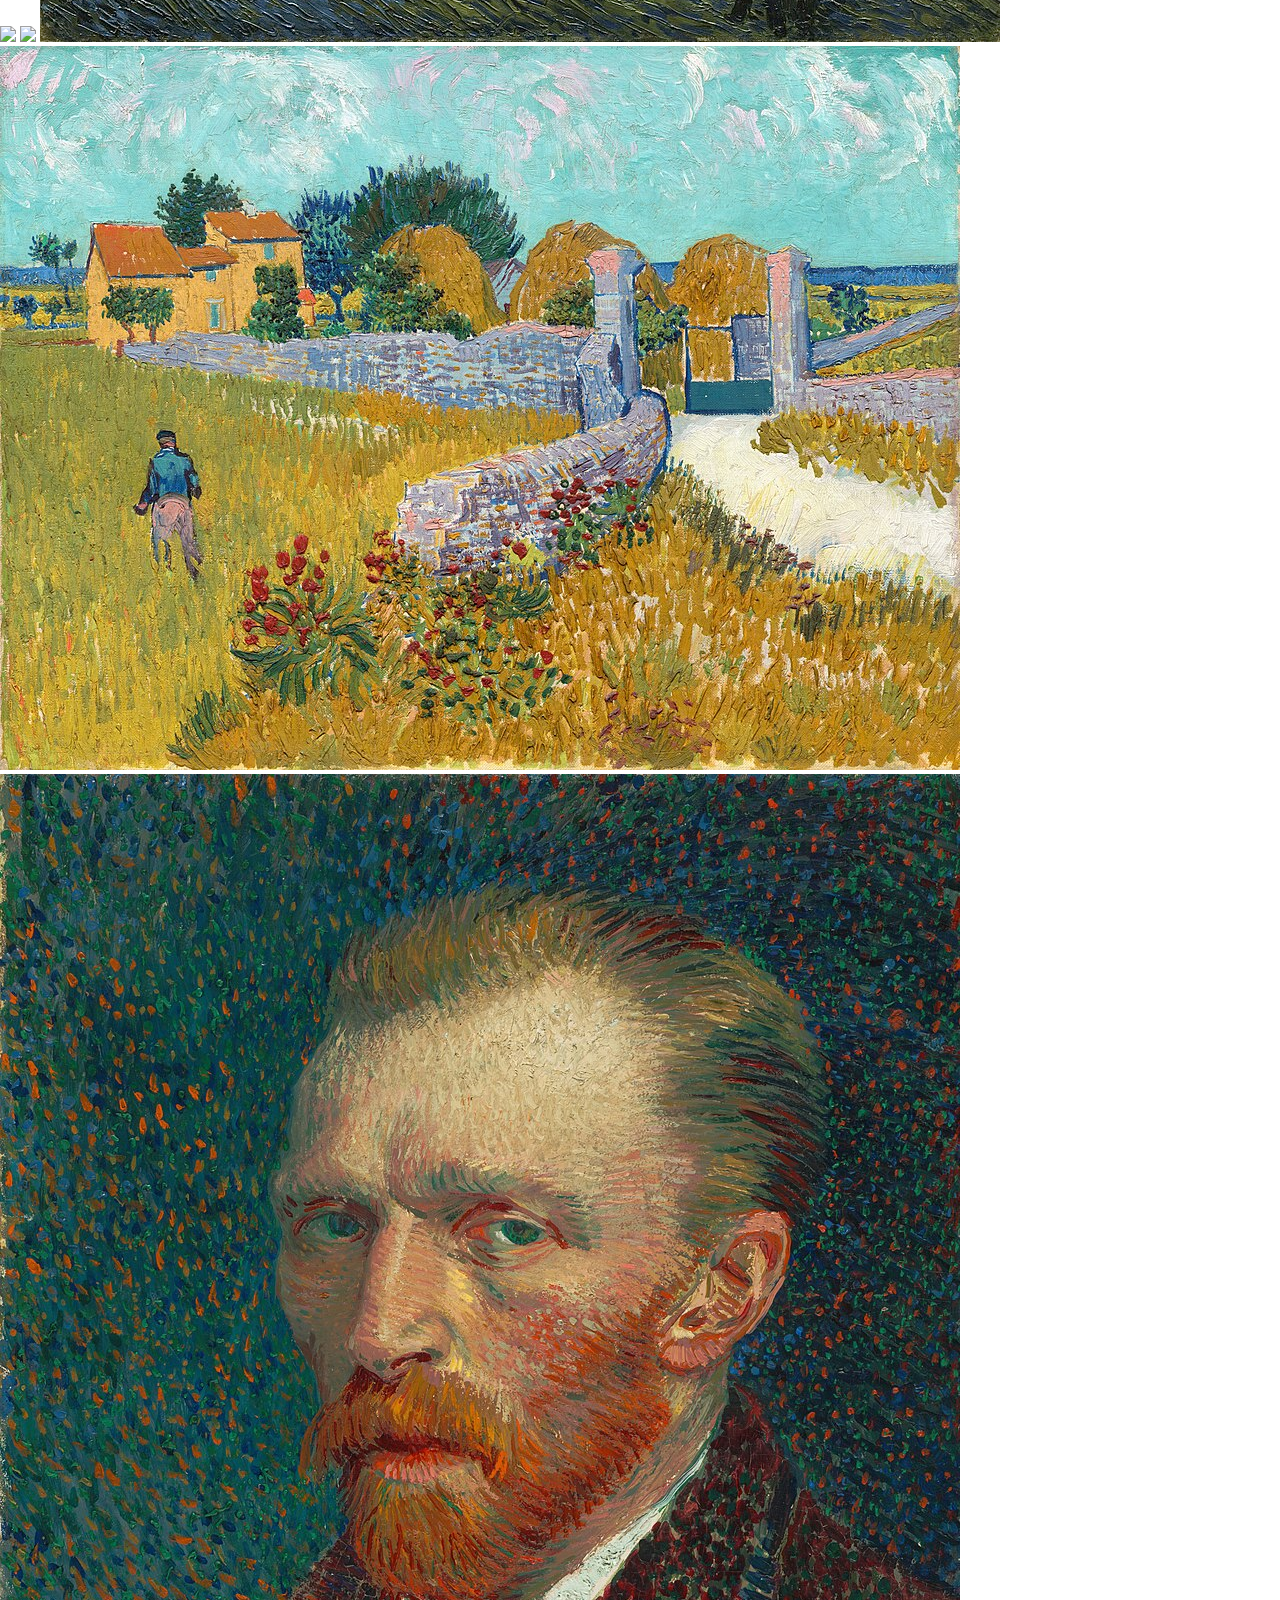
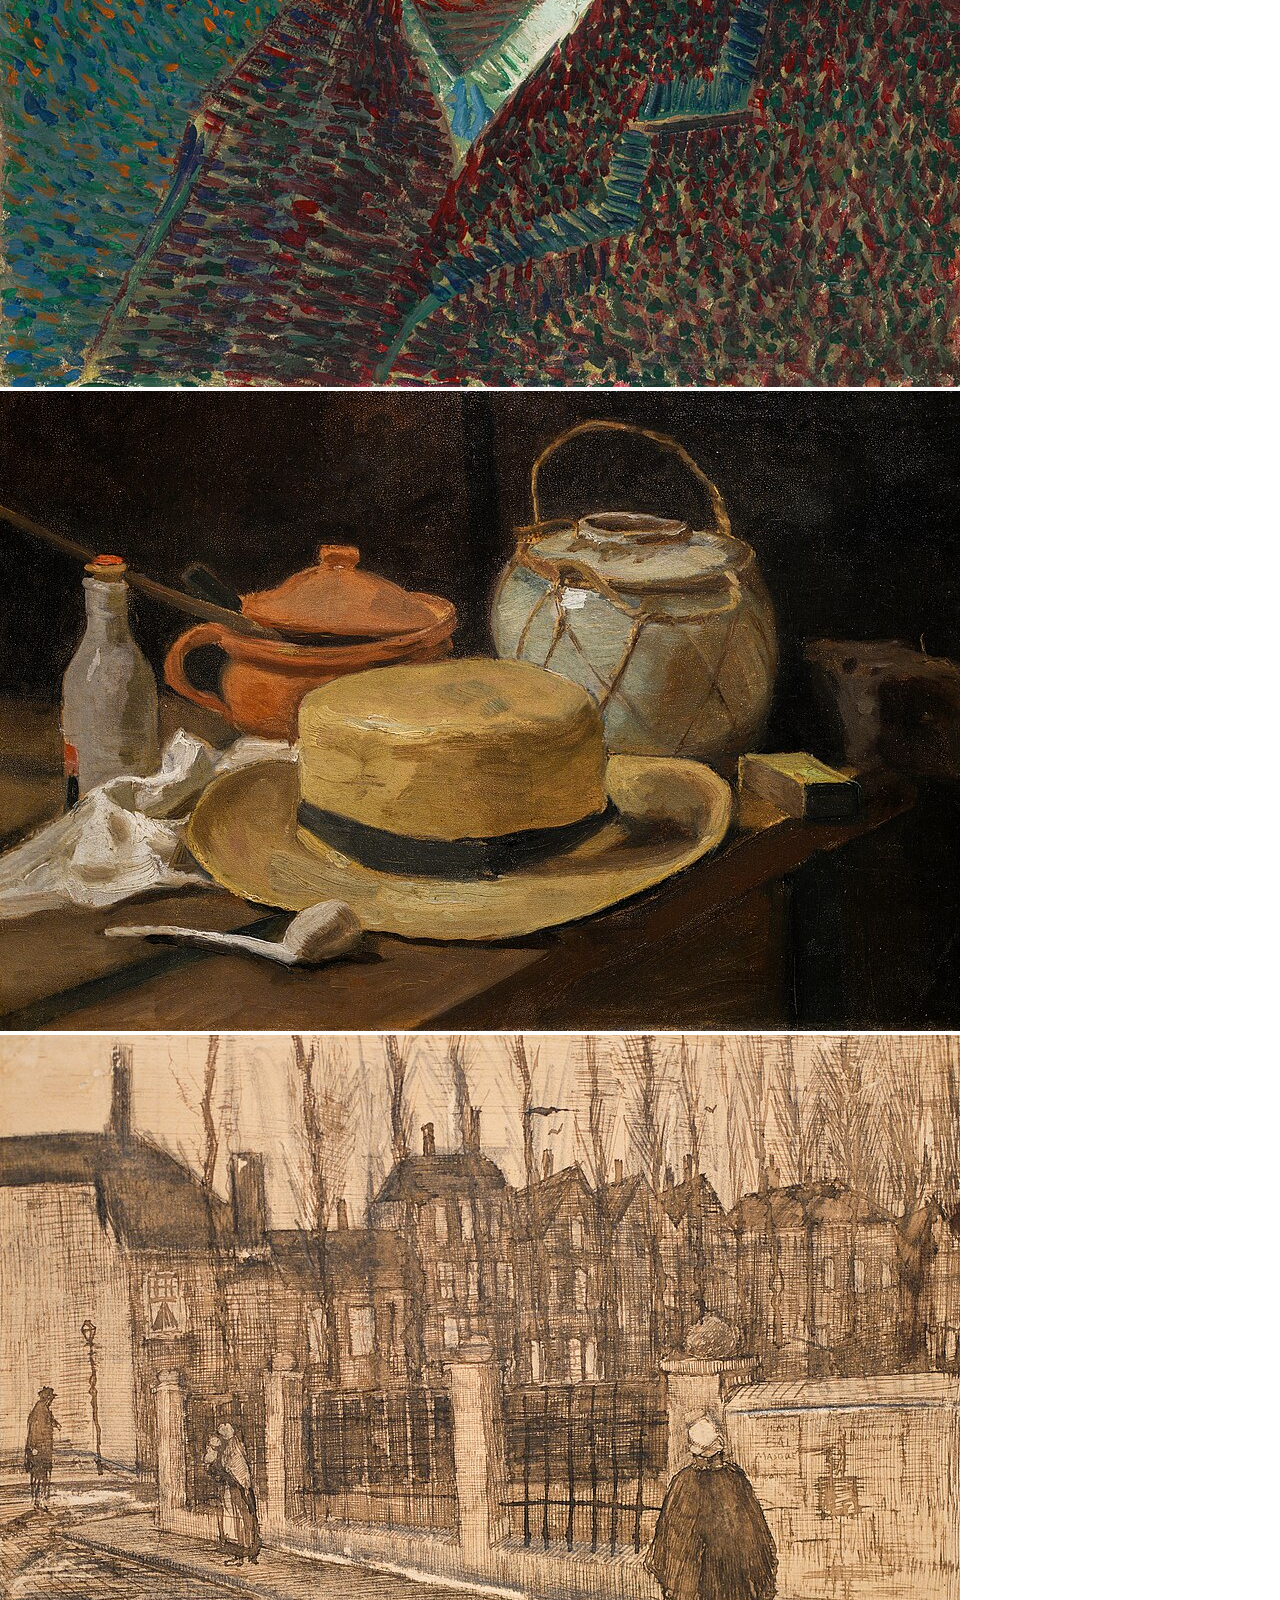
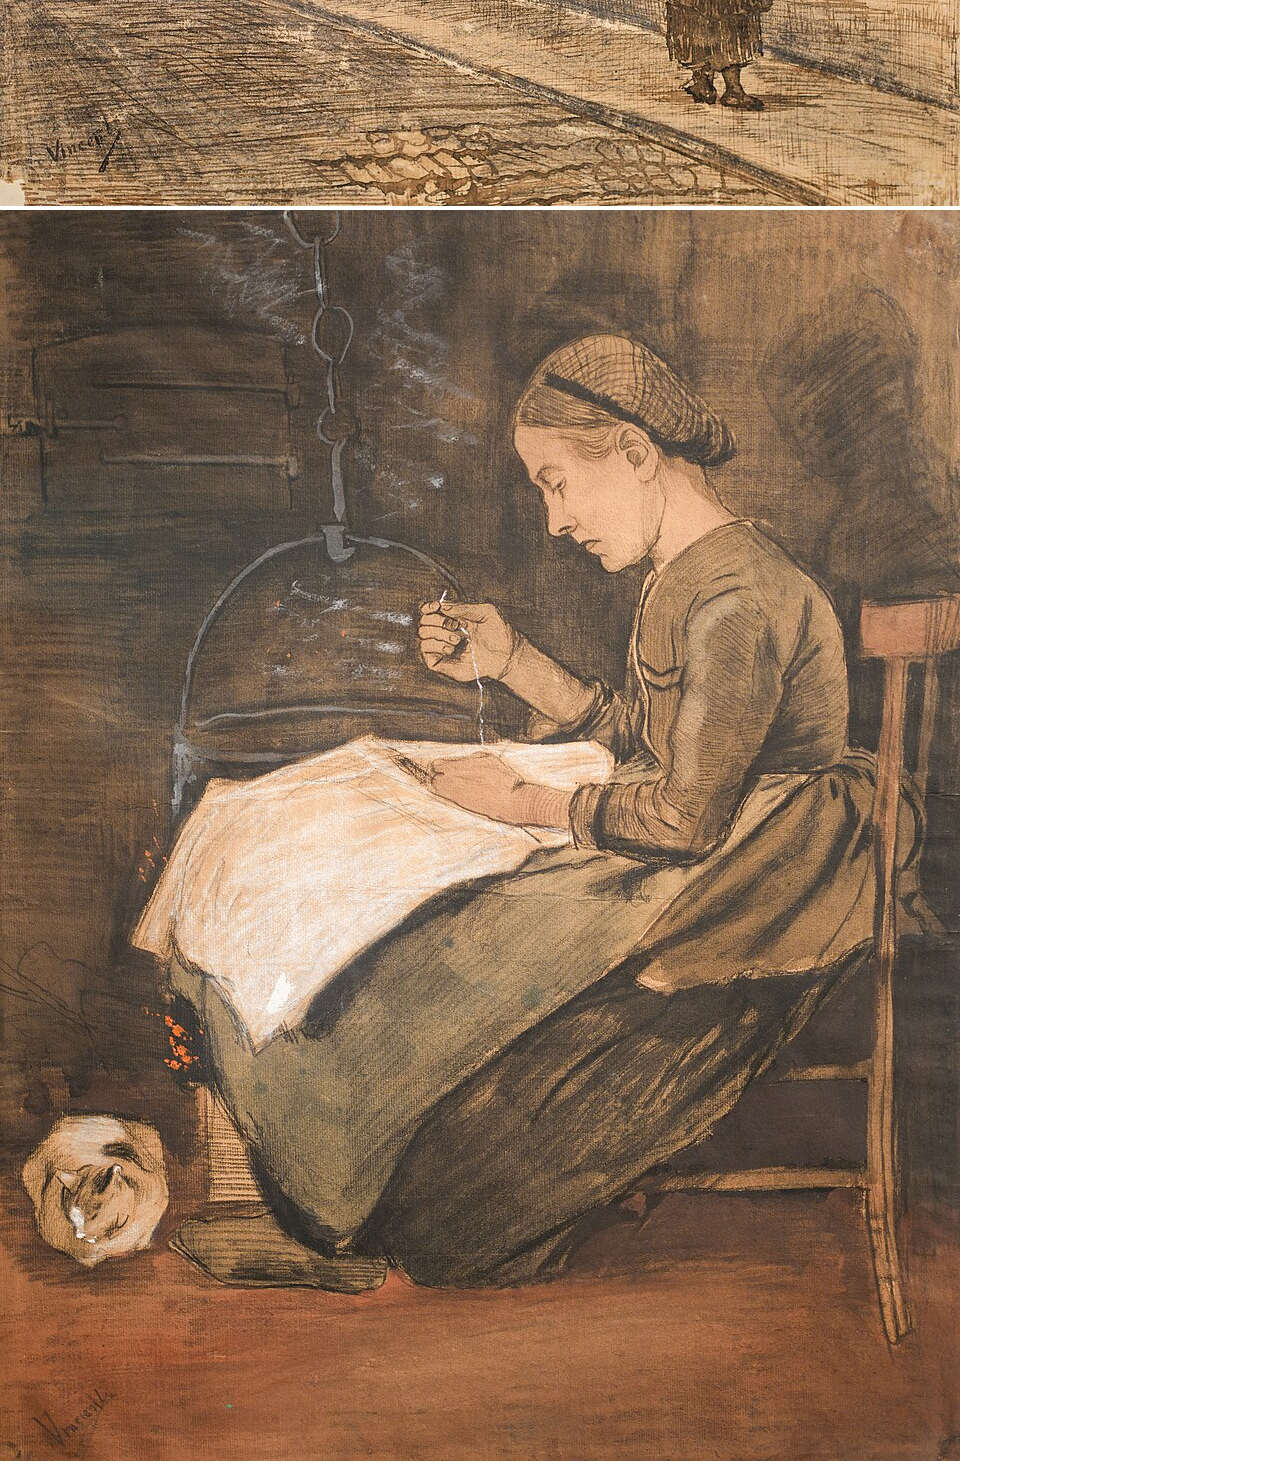
==== commit 056c092b: "feat: improve virtual museum UI and AR interaction"" ====
--- a/index.html
+++ b/index.html
@@ -47,20 +47,26 @@
 
   <!-- ══════════════ A-FRAME SCENE ══════════════ -->
   <a-scene background="color: #1a1208" fog="type: linear; color: #1a1208; near: 10; far: 30"
-    cursor="rayOrigin: mouse; fuse: false" raycaster="objects: .interactable"
-    vr-mode-ui="enabled: true" loading-screen="enabled: false">
+    cursor="rayOrigin: mouse; fuse: false" raycaster="objects: .interactable" vr-mode-ui="enabled: true"
+    loading-screen="enabled: false">
 
     <!-- ── ASSETS ── -->
     <a-assets>
-      <img id="tex-floor"   src="assets/images/Marble016_4K-JPG_Color.jpg" crossorigin="anonymous" />
-      <img id="tex-wall"    src="assets/images/Marble016_4K-JPG_Color.jpg" crossorigin="anonymous" />
+      <img id="tex-floor" src="assets/images/Poliigon_ConcretePaversSquare_7100_Roughness.jpg"
+        crossorigin="anonymous" />
+      <img id="tex-wall" src="assets/images/Marble016_4K-JPG_Color.jpg" crossorigin="anonymous" />
       <img id="tex-ceiling" src="assets/images/Marble016_4K-JPG_Color.jpg" crossorigin="anonymous" />
 
-      <img id="painting-1" src="assets/images/Vincent_van_Gogh_-_Starry_Night_-_Google_Art_Project.jpg" crossorigin="anonymous" />
-      <img id="painting-2" src="assets/images/Farmhouse_in_Provence,_1888,_Vincent_van_Gogh,_NGA.jpg" crossorigin="anonymous" />
-      <img id="painting-3" src="assets/images/Vincent_van_Gogh_-_Self-Portrait_-_Google_Art_Project_(454045).jpg" crossorigin="anonymous" />
-      <img id="painting-4" src="assets/images/Still_Life_with_Yellow_Straw_Hat_-_Vincent_Van_Gogh.jpg" crossorigin="anonymous" />
-      <img id="painting-5" src="assets/images/View_of_the_Hague_(Paddemoes)_-_Vincent_Van_Gogh.jpg" crossorigin="anonymous" />
+      <img id="painting-1" src="assets/images/Vincent_van_Gogh_-_Starry_Night_-_Google_Art_Project.jpg"
+        crossorigin="anonymous" />
+      <img id="painting-2" src="assets/images/Farmhouse_in_Provence,_1888,_Vincent_van_Gogh,_NGA.jpg"
+        crossorigin="anonymous" />
+      <img id="painting-3" src="assets/images/Vincent_van_Gogh_-_Self-Portrait_-_Google_Art_Project_(454045).jpg"
+        crossorigin="anonymous" />
+      <img id="painting-4" src="assets/images/Still_Life_with_Yellow_Straw_Hat_-_Vincent_Van_Gogh.jpg"
+        crossorigin="anonymous" />
+      <img id="painting-5" src="assets/images/View_of_the_Hague_(Paddemoes)_-_Vincent_Van_Gogh.jpg"
+        crossorigin="anonymous" />
       <img id="painting-6" src="assets/images/Woman_sewing_and_cat_-_Vincent_Van_Gogh.jpg" crossorigin="anonymous" />
 
       <a-asset-item id="model-artifact1" src="assets/models/Stag Statue.glb"></a-asset-item>
@@ -73,19 +79,46 @@
       <a-camera height="1.7" near="0.1" far="40" look-controls="pointerLockEnabled: true"></a-camera>
     </a-entity>
 
+    <!-- TEMBOK DEPAN -->
+    <a-text value="VIRTUAL MUSEUM" color="#E8C97A" align="center" width="8" position="0 2.9 -9.9">
+    </a-text>
+
+    <a-text value="Interactive Learning Media" color="#FFFFFF" align="center" width="6" position="0 2.45 -9.9">
+    </a-text>
+
+    <a-text value="Explore • Learn • Experience" color="#BBBBBB" align="center" width="5" position="0 1.95 -9.9">
+    </a-text>
+
+    <!-- TEMBOK BELAKANG -->
+    <a-box width="6" height="2.8" depth="0.08" color="#8E8E87" position="0 2.3 9.95">
+    </a-box>
+
+    <a-text value="THANK YOU" color="#E8C97A" align="center" width="6" rotation="0 180 0" position="0 2.9 9.9">
+    </a-text>
+
+    <a-text value="FOR VISITING" color="#FFFFFF" align="center" width="6" rotation="0 180 0" position="0 2.5 9.9">
+    </a-text>
+
+    <a-text value="Virtual Museum" color="#BBBBBB" align="center" width="5" rotation="0 180 0" position="0 2.0 9.9">
+    </a-text>
     <!-- ══════════ RUANGAN ══════════ -->
-    <a-plane src="#tex-floor"   width="16" height="20" rotation="-90 0 0" position="0 0 0"   repeat="4 5" shadow="receive: true"></a-plane>
-    <a-plane src="#tex-ceiling" width="16" height="20" rotation="90 0 0"  position="0 4 0"   repeat="4 5"></a-plane>
-    <a-plane src="#tex-wall"    width="16" height="4"  rotation="0 0 0"   position="0 2 -10" repeat="4 1"></a-plane>
-    <a-plane src="#tex-wall"    width="16" height="4"  rotation="0 180 0" position="0 2 10"  repeat="4 1"></a-plane>
-    <a-plane src="#tex-wall"    width="20" height="4"  rotation="0 90 0"  position="-8 2 0"  repeat="5 1"></a-plane>
-    <a-plane src="#tex-wall"    width="20" height="4"  rotation="0 -90 0" position="8 2 0"   repeat="5 1"></a-plane>
+    <a-plane src="#tex-floor" width="16" height="20" rotation="-90 0 0" position="0 0 0" repeat="4 5"
+      shadow="receive: true">
+    </a-plane>
+    <!-- <a-plane src="#tex-ceiling" width="16" height="20" rotation="90 0 0" position="0 4 0" repeat="4 5"></a-plane> -->
+    <a-plane color="#f5f5f5" width="16" height="16" rotation="90 0 0" position="0 5 0">
+    </a-plane>
+    <a-plane src="#tex-wall" width="16" height="4" rotation="0 0 0" position="0 2 -10" repeat="4 1"></a-plane>
+    <a-plane src="#tex-wall" width="16" height="4" rotation="0 180 0" position="0 2 10" repeat="4 1"></a-plane>
+    <a-plane src="#tex-wall" width="20" height="4" rotation="0 90 0" position="-8 2 0" repeat="5 1"></a-plane>
+    <a-plane src="#tex-wall" width="20" height="4" rotation="0 -90 0" position="8 2 0" repeat="5 1"></a-plane>
 
     <!-- ══════════ PENCAHAYAAN ══════════ -->
-    <a-light type="ambient"     color="#4a3820" intensity="0.6"></a-light>
+    <a-light type="ambient" color="#4a3820" intensity="0.6"></a-light>
     <a-light type="directional" color="#fff8e0" intensity="0.8" position="0 4 2" cast-shadow="true"></a-light>
     <a-light type="point" color="#ffe8a0" intensity="0.8" position="-7 3.2 -4" distance="4"></a-light>
     <a-light type="point" color="#ffe8a0" intensity="0.8" position="-7 3.2  0" distance="4"></a-light>
+    <a-light type="point" color="#ffe8a0" intensity="0.8" position=" 7 3.2  0" distance="4"></a-light>
     <a-light type="point" color="#ffe8a0" intensity="0.8" position="-7 3.2  5" distance="4"></a-light>
     <a-light type="point" color="#ffe8a0" intensity="0.8" position=" 7 3.2 -4" distance="4"></a-light>
     <a-light type="point" color="#ffe8a0" intensity="0.8" position=" 7 3.2  4" distance="4"></a-light>
@@ -93,100 +126,95 @@
     <!-- ══════════ LUKISAN ══════════ -->
 
     <!-- Lukisan 1 — Kiri -->
-    <a-entity class="interactable" position="-7.85 2.2 -4" rotation="0 90 0"
-      data-id="painting-1"
-      data-title="The Starry Night"
-      data-year="Vincent van Gogh, 1889"
+    <a-entity class="interactable" position="-7.6 2.2 -4" rotation="0 90 0" data-id="painting-1"
+      data-title="The Starry Night" data-year="Vincent van Gogh, 1889"
       data-desc="Menggambarkan langit malam yang berputar-putar di atas desa Saint-Rémy-de-Provence. Salah satu karya paling ikonik dalam sejarah seni Barat, dilukis saat Van Gogh dirawat di rumah sakit jiwa.">
       <a-box width="2.6" height="2.1" depth="0.06" color="#3d2b0e" position="0 0 -0.03"></a-box>
-      <a-plane src="#painting-1" width="2.2" height="1.7" position="0 0 0.02" material="shader: flat; side: double"></a-plane>
+      <a-plane class="interactable" src="#painting-1" width="2.2" height="1.7" position="0 0 0.02"
+        material="shader: flat; side: double"></a-plane>
     </a-entity>
 
     <!-- Lukisan 2 — Kiri -->
-    <a-entity class="interactable" position="-7.85 2.2 0" rotation="0 90 0"
-      data-id="painting-2"
-      data-title="Farmhouse in Provence"
-      data-year="Vincent van Gogh, 1888"
+    <a-entity class="interactable" position="-7.6 2.2 0" rotation="0 90 0" data-id="painting-2"
+      data-title="Farmhouse in Provence" data-year="Vincent van Gogh, 1888"
       data-desc="Menggambarkan rumah pertanian di Provence dengan warna-warna cerah khas gaya post-impresionis Van Gogh. Dilukis selama periode produktifnya di Arles, Prancis selatan.">
       <a-box width="2.6" height="2.1" depth="0.06" color="#3d2b0e" position="0 0 -0.03"></a-box>
-      <a-plane src="#painting-2" width="2.2" height="1.7" position="0 0 0.02" material="shader: flat; side: double"></a-plane>
+      <a-plane class="interactable" src="#painting-2" width="2.2" height="1.7" position="0 0 0.02"
+        material="shader: flat; side: double"></a-plane>
     </a-entity>
 
     <!-- Lukisan 3 — Kanan -->
-    <a-entity class="interactable" position="7.85 2.2 4" rotation="0 -90 0"
-      data-id="painting-3"
-      data-title="Self-Portrait"
-      data-year="Vincent van Gogh, 1889"
+    <a-entity class="interactable" position="7.6 2.2 4" rotation="0 -90 0" data-id="painting-3"
+      data-title="Self-Portrait" data-year="Vincent van Gogh, 1889"
       data-desc="Salah satu dari lebih dari 30 potret diri Van Gogh. Dilukis dengan sapuan kuas yang tegas dan ekspresif, menampilkan tatapan intens yang menjadi ciri khas karya-karyanya.">
       <a-box width="2.2" height="2.6" depth="0.06" color="#3d2b0e" position="0 0 -0.03"></a-box>
-      <a-plane src="#painting-3" width="1.8" height="2.2" position="0 0 0.02" material="shader: flat; side: double"></a-plane>
+      <a-plane class="interactable" src="#painting-3" width="1.8" height="2.2" position="0 0 0.02"
+        material="shader: flat; side: double"></a-plane>
     </a-entity>
 
     <!-- Lukisan 4 — Kanan -->
-    <a-entity class="interactable" position="7.85 2.2 -4" rotation="0 -90 0"
-      data-id="painting-4"
-      data-title="Still Life with Yellow Straw Hat"
-      data-year="Vincent van Gogh, c. 1881"
+    <a-entity class="interactable" position="7.6 2.2 -4" rotation="0 -90 0" data-id="painting-4"
+      data-title="Still Life with Yellow Straw Hat" data-year="Vincent van Gogh, c. 1881"
       data-desc="Benda mati yang menonjolkan topi jerami kuning sebagai fokus utama. Warna dan tekstur yang tebal memperlihatkan eksperimen awal Van Gogh dalam menyusun cahaya dan kontras.">
       <a-box width="2.4" height="2.0" depth="0.06" color="#3d2b0e" position="0 0 -0.03"></a-box>
-      <a-plane src="#painting-4" width="2.0" height="1.6" position="0 0 0.02" material="shader: flat; side: double"></a-plane>
+      <a-plane class="interactable" src="#painting-4" width="2.0" height="1.6" position="0 0 0.02"
+        material="shader: flat; side: double"></a-plane>
     </a-entity>
 
     <!-- Lukisan 5 — Kanan -->
-    <a-entity class="interactable" position="7.85 2.2 0" rotation="0 -90 0"
-      data-id="painting-5"
-      data-title="View of the Hague (Paddemoes)"
-      data-year="Vincent van Gogh, c. 1882"
+    <a-entity class="interactable" position="7.6 2.2 0" rotation="0 -90 0" data-id="painting-5"
+      data-title="View of the Hague (Paddemoes)" data-year="Vincent van Gogh, c. 1882"
       data-desc="Pemandangan kota yang menampilkan suasana Den Haag dengan pendekatan yang lebih tenang dan observasional. Karya ini menunjukkan perhatian Van Gogh pada lanskap urban dan atmosfer harian.">
       <a-box width="2.6" height="2.1" depth="0.06" color="#3d2b0e" position="0 0 -0.03"></a-box>
-      <a-plane src="#painting-5" width="2.2" height="1.7" position="0 0 0.02" material="shader: flat; side: double"></a-plane>
+      <a-plane class="interactable" src="#painting-5" width="2.2" height="1.7" position="0 0 0.02"
+        material="shader: flat; side: double"></a-plane>
     </a-entity>
 
     <!-- Lukisan 6 — Kanan -->
-    <a-entity class="interactable" position="7.85 2.2 8" rotation="0 -90 0"
-      data-id="painting-6"
-      data-title="Woman Sewing and Cat"
-      data-year="Vincent van Gogh, c. 1881"
+    <a-entity class="interactable" position="-7.6 2.2 4" rotation="0 90 0" data-id="painting-6"
+      data-title="Woman Sewing and Cat" data-year="Vincent van Gogh, c. 1881"
       data-desc="Adegan domestik yang sederhana namun hangat, menggambarkan aktivitas menjahit di samping seekor kucing. Karya ini menangkap sisi keseharian yang intim dalam masa awal Van Gogh.">
-      <a-box width="2.4" height="2.0" depth="0.06" color="#3d2b0e" position="0 0 -0.03"></a-box>
-      <a-plane src="#painting-6" width="2.0" height="1.6" position="0 0 0.02" material="shader: flat; side: double"></a-plane>
-    </a-entity>
-
+
+      <a-box width="2.4" height="2.0" depth="0.06" color="#3d2b0e" position="0 0 -0.03">
+      </a-box>
+
+      <a-plane class="interactable" src="#painting-6" width="2.0" height="1.6" position="0 0 0.02"
+        material="shader: flat; side: double">
+      </a-plane>
+
+    </a-entity>
     <!-- ══════════ ARTEFAK 3D ══════════ -->
 
     <!-- Artefak 1 -->
-    <a-entity class="interactable" position="-3 0 -5"
-      data-id="artifact-1"
-      data-title="Stag Statue"
+    <a-entity class="interactable" position="-3 0 -5" data-id="artifact-1" data-title="Stag Statue"
       data-year="Eropa, Abad ke-17"
       data-desc="Replika patung rusa jantan dari era barok Eropa. Simbol keagungan dan kebebasan alam liar, sering digunakan sebagai dekorasi istana dan taman kerajaan.">
       <a-box width="0.6" height="0.9" depth="0.6" color="#2c2010" position="0 0.45 0"></a-box>
       <a-box width="0.7" height="0.05" depth="0.7" color="#3a2c14" position="0 0.925 0"></a-box>
-      <a-gltf-model class="interactable" data-id="artifact-1" src="#model-artifact1" position="0 0.9 0" scale="0.3 0.3 0.3"
+      <a-gltf-model class="interactable" data-id="artifact-1" src="#model-artifact1" position="0 0.9 0"
+        scale="0.3 0.3 0.3"
         animation="property: rotation; to: 0 360 0; dur: 8000; loop: true; easing: linear"></a-gltf-model>
     </a-entity>
 
     <!-- Artefak 2 -->
-    <a-entity class="interactable" position="3 0 -5"
-      data-id="artifact-2"
-      data-title="Classical Statue"
+    <a-entity class="interactable" position="3 0 -5" data-id="artifact-2" data-title="Classical Statue"
       data-year="Yunani Kuno, Abad ke-3 SM"
       data-desc="Patung perunggu bergaya Yunani Kuno yang menggambarkan sosok dewa. Dibuat dengan teknik lost-wax casting yang telah digunakan selama ribuan tahun oleh pengrajin Mediterania.">
       <a-box width="0.6" height="0.9" depth="0.6" color="#2c2010" position="0 0.45 0"></a-box>
       <a-box width="0.7" height="0.05" depth="0.7" color="#3a2c14" position="0 0.925 0"></a-box>
-      <a-gltf-model class="interactable" data-id="artifact-2" src="#model-artifact2" position="0 1.2 0" scale="0.5 0.5 0.5"
+      <a-gltf-model class="interactable" data-id="artifact-2" src="#model-artifact2" position="0 1.2 0"
+        scale="0.5 0.5 0.5"
         animation="property: rotation; to: 0 360 0; dur: 10000; loop: true; easing: linear"></a-gltf-model>
     </a-entity>
 
     <!-- Artefak 3 -->
-    <a-entity class="interactable" position="0 0 -8"
-      data-id="artifact-3"
-      data-title="Mayan Temple"
+    <a-entity class="interactable" position="0 0 -8" data-id="artifact-3" data-title="Mayan Temple"
       data-year="Mesoamerika, 250–900 M"
       data-desc="Replika miniatur kuil Maya dari periode klasik. Peradaban Maya dikenal dengan arsitektur monumental, sistem kalender yang presisi, dan hieroglif yang kaya. Kuil ini merupakan pusat ritual dan astronomi.">
       <a-box width="0.6" height="0.9" depth="0.6" color="#2c2010" position="0 0.45 0"></a-box>
       <a-box width="0.7" height="0.05" depth="0.7" color="#3a2c14" position="0 0.925 0"></a-box>
-      <a-gltf-model class="interactable" data-id="artifact-3" src="#model-artifact3" position="0 1.2 0" scale="0.5 0.5 0.5"
+      <a-gltf-model class="interactable" data-id="artifact-3" src="#model-artifact3" position="0 1.2 0"
+        scale="0.5 0.5 0.5"
         animation="property: rotation; to: 0 360 0; dur: 10000; loop: true; easing: linear"></a-gltf-model>
     </a-entity>
 
